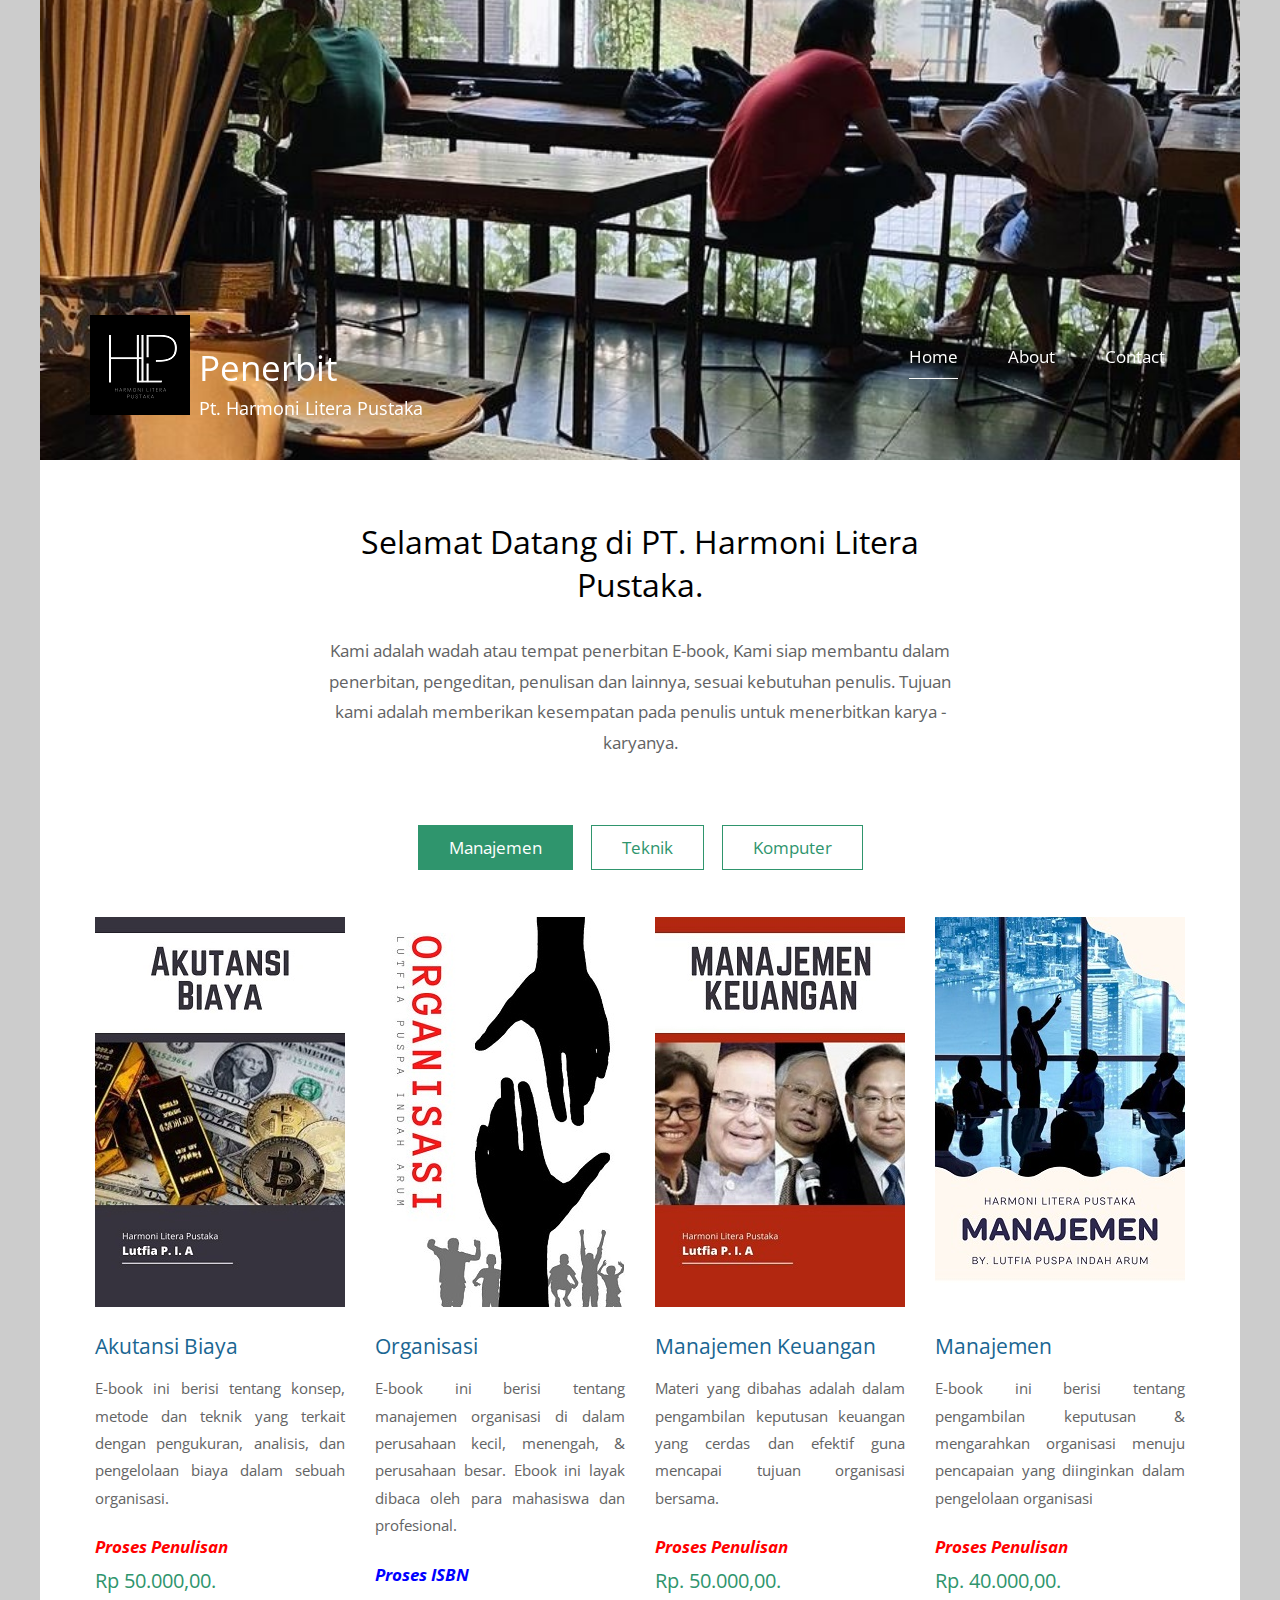
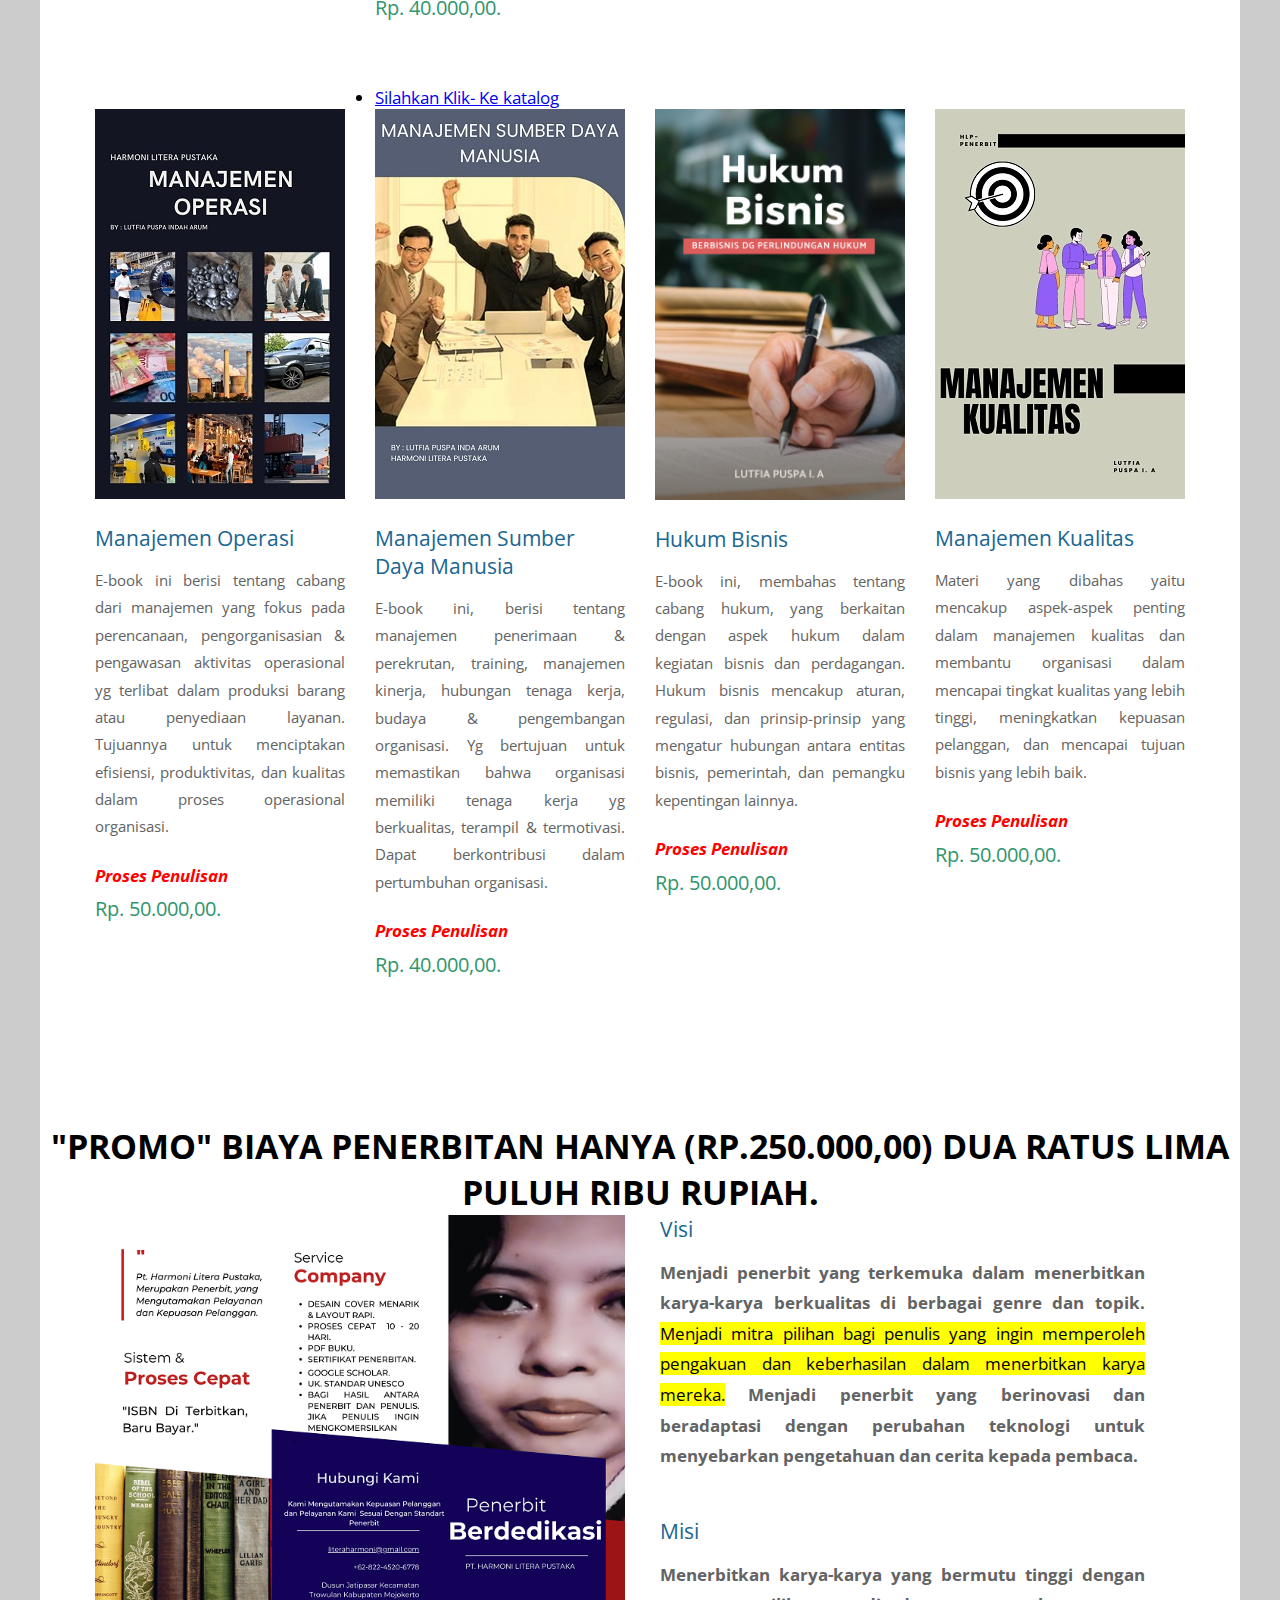
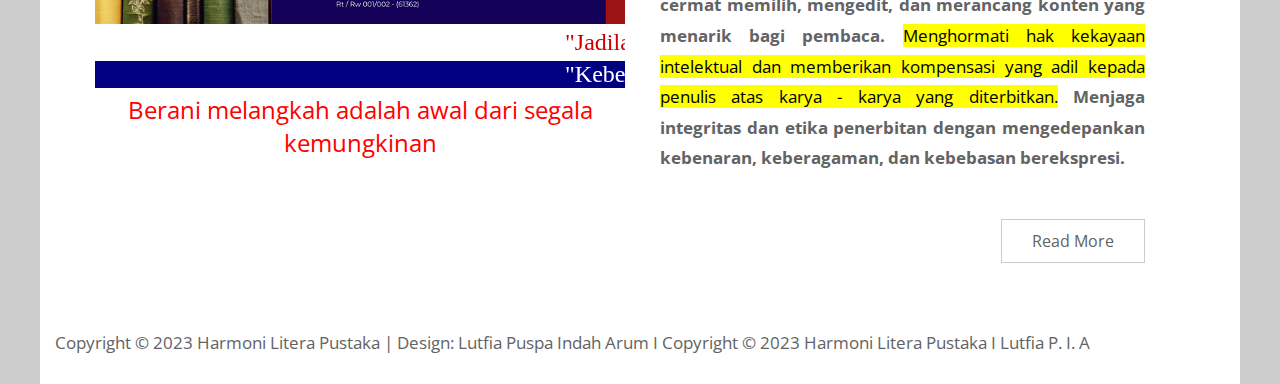
==== index.html @ 1f77e6bb "Update index.html" ====
<!DOCTYPE html>
<html>

<head>
	<meta charset="UTF-8" />
    <meta name="viewport" content="width=device-width, initial-scale=1.0" />
    <meta http-equiv="X-UA-Compatible" content="ie=edge" />
    <title>Pt. Harmoni Litera Pustaka</title>
    <link href="https://fonts.googleapis.com/css?family=Open+Sans:400" rel="stylesheet" />    
	<link href="css/templatemo-style.css" rel="stylesheet" />
</head>
<!--

Simple House

https://templatemo.com/tm-539-simple-house

-->
<body> 

	<div class="container">
	<!-- Top box -->
		<!-- Logo & Site Name -->
		<div class="placeholder">
			<div class="parallax-window" data-parallax="scroll" data-image-src="img/simple-house-01.jpg">
				<div class="tm-header">
					<div class="row tm-header-inner">
						<div class="col-md-6 col-12">
							<img src="img/simple-house-logo.png" alt="Logo" class="tm-site-logo" /> 
							<div class="tm-site-text-box">
								<h1 class="tm-site-title">Penerbit</h1>
								<h6 class="tm-site-description">Pt. Harmoni Litera Pustaka</h6>	
							</div>
						</div>
						<nav class="col-md-6 col-12 tm-nav">
							<ul class="tm-nav-ul">
								<li class="tm-nav-li"><a href="index.html" class="tm-nav-link active">Home</a></li>
								<li class="tm-nav-li"><a href="about.html" class="tm-nav-link">About</a></li>
								<li class="tm-nav-li"><a href="contact.html" class="tm-nav-link">Contact</a></li>
							</ul>
						</nav>	
					</div>
				</div>
			</div>
		</div>

		<main>
			<header class="row tm-welcome-section">
				<h2 class="col-12 text-center tm-section-title">Selamat Datang di PT. Harmoni Litera Pustaka.</h2>
				<p class="col-12 text-center">Kami adalah wadah atau tempat penerbitan E-book, Kami siap membantu dalam penerbitan, pengeditan, penulisan dan lainnya, sesuai kebutuhan penulis. Tujuan kami adalah memberikan kesempatan pada penulis untuk menerbitkan karya - karyanya. </p>
			</header>
			
			<div class="tm-paging-links">
				<nav>
					<ul>
						<li class="tm-paging-item"><a href="#" class="tm-paging-link active">Manajemen</a></li>
						<li class="tm-paging-item"><a href="#" class="tm-paging-link">Teknik</a></li>
						<li class="tm-paging-item"><a href="#" class="tm-paging-link">Komputer</a></li>
					</ul>
				</nav>
			</div>

			<!-- Gallery -->
			<div class="row tm-gallery">
				<!-- gallery page 1 -->
				<div id="tm-gallery-page-manajemen" class="tm-gallery-page">
					<article class="col-lg-3 col-md-4 col-sm-6 col-12 tm-gallery-item">
						<figure>
							<img src="img/gallery/01.jpg" alt="Image" class="img-fluid tm-gallery-img" />
							<figcaption>
								<h4 class="tm-gallery-title">Akutansi Biaya</h4>
								<p class="tm-gallery-description">E-book ini berisi tentang konsep, metode dan teknik yang terkait dengan pengukuran, analisis, dan pengelolaan biaya dalam sebuah organisasi.</p>
								<p><i><b style="color: red;">Proses Penulisan</b></i></p>
								<p class="tm-gallery-price">Rp 50.000,00.</p>
							</figcaption>
						</figure>
					</article>
					<article class="col-lg-3 col-md-4 col-sm-6 col-12 tm-gallery-item">
						<figure>
							<img src="img/gallery/02.jpg" alt="Image" class="img-fluid tm-gallery-img" />
							<figcaption>
								<h4 class="tm-gallery-title">Organisasi</h4>
								<p class="tm-gallery-description">E-book ini berisi tentang manajemen organisasi di dalam perusahaan kecil, menengah, & perusahaan besar. Ebook ini layak dibaca oleh para mahasiswa dan profesional. </p>
								<p><i><b style="color: blue;">Proses ISBN</b></i></p>
								<p class="tm-gallery-price">Rp. 40.000,00.</p>
								<li><a href="katalog.html">Silahkan Klik- Ke katalog</a></li>
							</figcaption>
						</figure>
					</article>
					<article class="col-lg-3 col-md-4 col-sm-6 col-12 tm-gallery-item">
						<figure>
							<img src="img/gallery/03.jpg" alt="Image" class="img-fluid tm-gallery-img" />
							<figcaption>
								<h4 class="tm-gallery-title">Manajemen Keuangan</h4>
								<p class="tm-gallery-description">Materi yang dibahas adalah dalam pengambilan keputusan keuangan yang cerdas dan efektif guna mencapai tujuan organisasi bersama.</p>
								<p><i><b style="color: red;">Proses Penulisan</b></i></p>
								<p class="tm-gallery-price">Rp. 50.000,00.</p>
							</figcaption>
						</figure>
					</article>
					<article class="col-lg-3 col-md-4 col-sm-6 col-12 tm-gallery-item">
						<figure>
							<img src="img/gallery/04.jpg" alt="Image" class="img-fluid tm-gallery-img" />
							<figcaption>
								<h4 class="tm-gallery-title">Manajemen</h4>
								<p class="tm-gallery-description">E-book ini berisi tentang pengambilan keputusan & mengarahkan organisasi menuju pencapaian yang diinginkan dalam pengelolaan organisasi </p>
								<p><i><b style="color: red;">Proses Penulisan</b></i></p>
								<p class="tm-gallery-price">Rp. 40.000,00.</p>
							</figcaption>
						</figure>
					</article>
					<article class="col-lg-3 col-md-4 col-sm-6 col-12 tm-gallery-item">
						<figure>
							<img src="img/gallery/05.jpg" alt="Image" class="img-fluid tm-gallery-img" />
							<figcaption>
								<h4 class="tm-gallery-title">Manajemen Operasi</h4>
								<p class="tm-gallery-description">E-book ini berisi tentang cabang dari manajemen yang fokus pada perencanaan, pengorganisasian & pengawasan aktivitas operasional yg terlibat dalam produksi barang atau penyediaan layanan. Tujuannya untuk menciptakan efisiensi, produktivitas, dan kualitas dalam proses operasional organisasi.</p>
								<p><i><b style="color: red;">Proses Penulisan</b></i></p>
								<p class="tm-gallery-price">Rp. 50.000,00.</p>
							</figcaption>
						</figure>
					</article>
					<article class="col-lg-3 col-md-4 col-sm-6 col-12 tm-gallery-item">
						<figure>
							<img src="img/gallery/06.jpg" alt="Image" class="img-fluid tm-gallery-img" />
							<figcaption>
								<h4 class="tm-gallery-title">Manajemen Sumber Daya Manusia</h4>
								<p class="tm-gallery-description">E-book ini, berisi tentang manajemen penerimaan & perekrutan, training, manajemen kinerja, hubungan tenaga kerja, budaya & pengembangan organisasi. Yg bertujuan untuk memastikan bahwa organisasi memiliki tenaga kerja yg berkualitas, terampil & termotivasi. Dapat berkontribusi dalam pertumbuhan organisasi.</p>
								<p><i><b style="color: red;">Proses Penulisan</b></i></p>
								<p class="tm-gallery-price">Rp. 40.000,00.</p>
							</figcaption>
						</figure>
					</article>
					<article class="col-lg-3 col-md-4 col-sm-6 col-12 tm-gallery-item">
						<figure>
							<img src="img/gallery/07.jpg" alt="Image" class="img-fluid tm-gallery-img" />
							<figcaption>
								<h4 class="tm-gallery-title">Hukum Bisnis</h4>
								<p class="tm-gallery-description">E-book ini, membahas tentang cabang hukum, yang berkaitan dengan aspek hukum dalam kegiatan bisnis dan perdagangan. Hukum bisnis mencakup aturan, regulasi, dan prinsip-prinsip yang mengatur hubungan antara entitas bisnis, pemerintah, dan pemangku kepentingan lainnya.</p>
								<p><i><b style="color: red;">Proses Penulisan</b></i></p>
								<p class="tm-gallery-price">Rp. 50.000,00.</p>
							</figcaption>
						</figure>
					</article>
					<article class="col-lg-3 col-md-4 col-sm-6 col-12 tm-gallery-item">
						<figure>
							<img src="img/gallery/08.jpg" alt="Image" class="img-fluid tm-gallery-img" />
							<figcaption>
								<h4 class="tm-gallery-title">Manajemen Kualitas</h4>
								<p class="tm-gallery-description">Materi yang dibahas yaitu mencakup aspek-aspek penting dalam manajemen kualitas dan membantu organisasi dalam mencapai tingkat kualitas yang lebih tinggi, meningkatkan kepuasan pelanggan, dan mencapai tujuan bisnis yang lebih baik.</p>
								<p><i><b style="color: red;">Proses Penulisan</b></i></p>
								<p class="tm-gallery-price">Rp. 50.000,00.</p>
							</figcaption>
						</figure>
					</article>
				</div> <!-- gallery page 1 -->
				
				<!-- gallery page 2 -->
				<div id="tm-gallery-page-teknik" class="tm-gallery-page hidden">
					<article class="col-lg-3 col-md-4 col-sm-6 col-12 tm-gallery-item">
						<figure>
							<img src="img/gallery/09.jpg" alt="Image" class="img-fluid tm-gallery-img" />
							<figcaption>
								<h4 class="tm-gallery-title">Fsika Dasar 1</h4>
								<p class="tm-gallery-description">Materi yang disajikan meliputi sembilan pokok bahasan, yaitu Konsep Dasar Kinematika, Dinamika, Energi dan Momentum, Benda Tegar, Gerak Periodik, Elastisitas Zat Padat dan Mekanika Fluida, Panas dan Hukum Termodinamika I, serta Teori Kinetika Gas dan Hukum Termodinamika II.</p>
								<p><i><b style="color: red;">Proses Penulisan</b></i></p>
								<p class="tm-gallery-price">Rp. 50.000,00.</p>
							</figcaption>
						</figure>
					</article>
					<article class="col-lg-3 col-md-4 col-sm-6 col-12 tm-gallery-item">
						<figure>
							<img src="img/gallery/10.jpg" alt="Image" class="img-fluid tm-gallery-img" />
							<figcaption>
								<h4 class="tm-gallery-title">Ekonomi Teknik</h4>
								<p class="tm-gallery-description">E-book ini menggunakan alat dan konsep ekonomi, ekonomi teknik membantu para sarjana teknik, insinyur dan profesional teknik dalam mengidentifikasi dan memilih solusi yang paling efisien dan ekonomis untuk proyek mereka. Tujuan akhirnya adalah untuk mencapai hasil proyek yang optimal dengan memperhatikan faktor ekonomi yang signifikan.</p>
								<p><i><b style="color: red;">Proses Penulisan</b></i></p>
								<p class="tm-gallery-price">Rp. 50.000,00.</p>
							</figcaption>
						</figure>
					</article>
					<article class="col-lg-3 col-md-4 col-sm-6 col-12 tm-gallery-item">
						<figure>
							<img src="img/gallery/11.jpg" alt="Image" class="img-fluid tm-gallery-img" />
							<figcaption>
								<h4 class="tm-gallery-title">Metode Peramalan</h4>
								<p class="tm-gallery-description">E-book ini membahas tentang probabilitas, variabel random, variabel gabungan, analisis bayesian untuk kasus diskrit, inferensi bayesian untuk model probabilitas kontinu, dasar teori keputusan, pohon keputusan dan teori kegunaan, teori keputusan dan inferensi bayesian, metode bayes dalam analisis regresi.</p>
								<p><i><b style="color: red;">Proses Penulisan</b></i></p>
								<p class="tm-gallery-price">Rp. 50.000,00.</p>
							</figcaption>
						</figure>
					</article>
					<article class="col-lg-3 col-md-4 col-sm-6 col-12 tm-gallery-item">
						<figure>
							<img src="img/gallery/12.jpg" alt="Image" class="img-fluid tm-gallery-img" />
							<figcaption>
								<h4 class="tm-gallery-title">Pemograman Linear</h4>
								<p class="tm-gallery-description">E-book ini membahas tentang metode matematis yang digunakan untuk memecahkan masalah optimisasi di mana terdapat hubungan linier antara variabel-variabel yang terlibat. Tujuan utama linear programming adalah untuk mencari nilai-nilai variabel yang meminimalkan atau memaksimalkan fungsi objektif, dengan mempertimbangkan keterbatasan yang ada.</p>
								<p><i><b style="color: red;">Proses Penulisan</b></i></p>
								<p class="tm-gallery-price">Rp. 50.000,00.</p>
							</figcaption>
						</figure>
					</article>
					<article class="col-lg-3 col-md-4 col-sm-6 col-12 tm-gallery-item">
						<figure>
							<img src="img/gallery/13.jpg" alt="Image" class="img-fluid tm-gallery-img" />
							<figcaption>
								<h4 class="tm-gallery-title">Statistik Dasar</h4>
								<p class="tm-gallery-description">Materi yang dibahas statistika dan ruang lingkupnya, konsep-konsep dasar statistika inferensia, distribusi normal dan penerapannya, teori pendugaan dan pengujian hipotesis, uji hipotesis dua populasi, analisis varians, korelasi, dan regresi.</p>
								<p><i><b style="color: red;">Proses Penulisan</b></i></p>
								<p class="tm-gallery-price">Rp. 50.000,00.</p>
							</figcaption>
						</figure>
					</article>
					<article class="col-lg-3 col-md-4 col-sm-6 col-12 tm-gallery-item">
						<figure>
							<img src="img/gallery/14.jpg" alt="Image" class="img-fluid tm-gallery-img" />
							<figcaption>
								<h4 class="tm-gallery-title">Mekanika Teknik 1</h4>
								<p class="tm-gallery-description">Mekanika Teknik 1 membahas dasar-dasar mekanika yang meliputi prinsip-prinsip dasar dan konsep-konsep yang digunakan dalam analisis struktur dan pergerakan benda. Pembaca diharapkan memiliki dasar yang kuat untuk memahami dan menganalisis masalah-masalah mekanika yang lebih kompleks.</p>
								<p><i><b style="color: red;">Proses Penulisan</b></i></p>
								<p class="tm-gallery-price">Rp. 50.000,00.</p>
							</figcaption>
						</figure>
					</article>
				</div> <!-- gallery page 2 -->
				
				<!-- gallery page 3 -->
				<div id="tm-gallery-page-komputer" class="tm-gallery-page hidden">
					<article class="col-lg-3 col-md-4 col-sm-6 col-12 tm-gallery-item">
						<figure>
							<img src="img/gallery/15.jpg" alt="Image" class="img-fluid tm-gallery-img" />
							<figcaption>
								<h4 class="tm-gallery-title">Penggunaan Github</h4>
								<p class="tm-gallery-description">Penggunaan GitHub, sebuah platform pengelolaan repositori Git, memberikan berbagai manfaat bagi individu dan tim pengembang perangkat lunak. Dg menggunakan GitHub, pengembang perangkat lunak dapat memanfaatkan kolaborasi tim yang efisien, manajemen versi yang kuat, & berbagai fitur pengelolaan proyek.</p>
								<p><i><b style="color: red;">Proses Penulisan</b></i></p>
								<p class="tm-gallery-price">Rp. 50.000,00.</p>
							</figcaption>
						</figure>
					</article>
					<article class="col-lg-3 col-md-4 col-sm-6 col-12 tm-gallery-item">
						<figure>
							<img src="img/gallery/16.jpg" alt="Image" class="img-fluid tm-gallery-img" />
							<figcaption>
								<h4 class="tm-gallery-title">VBA Macro Excel</h4>
								<p class="tm-gallery-description">Menggunakan VBA macro dalam Excel memberikan kekuatan pemrograman untuk mengotomatiskan tugas, meningkatkan efisiensi, & memperluas fungsi spreadsheet. VBA (Visual Basic for Applications) memberikan fleksibilitas & kemampuan untuk mengatasi tantangan kompleks dalam pengolahan data & pemodelan di Excel.</p>
								<p><i><b style="color: red;">Proses Penulisan</b></i></p>
								<p class="tm-gallery-price">Rp. 50.000,00.</p>
							</figcaption>
						</figure>
					</article>
					<article class="col-lg-3 col-md-4 col-sm-6 col-12 tm-gallery-item">
						<figure>
							<img src="img/gallery/17.jpg" alt="Image" class="img-fluid tm-gallery-img" />
							<figcaption>
								<h4 class="tm-gallery-title">Mahir Microsoft Excel</h4>
								<p class="tm-gallery-description">Dengan membaca dan mempelajari E-book ini, pembaca akan memahami dalam mengaplikasikan Analisis Data, Organisasi dan Manajemen Data, Pembuatan Grafik dan Visualisasi Data, Pengelolaan Anggaran dan Keuangan, Automatiasasi Tugas, Kolaborasi, Pelaporan dan Presentasi.</p>
								<p><i><b style="color: red;">Proses Penulisan</b></i></p>
								<p class="tm-gallery-price">Rp. 50.000,00.</p>
							</figcaption>
						</figure>
					</article>
					<article class="col-lg-3 col-md-4 col-sm-6 col-12 tm-gallery-item">
						<figure>
							<img src="img/gallery/18.jpg" alt="Image" class="img-fluid tm-gallery-img" />
							<figcaption>
								<h4 class="tm-gallery-title">Microsoft Visio Organisasi Fungsional</h4>
								<p class="tm-gallery-description">Microsoft Visio adalah perangkat lunak untuk membuat diagram dan visualisasi yang dirancang untuk membantu dalam komunikasi dan pemodelan informasi. Visio memiliki berbagai jenis diagram yang dapat dibuat, termasuk Organisasi Fungsional. </p>
								<p><i><b style="color: red;">Proses Penulisan</b></i></p>
								<p class="tm-gallery-price">Rp. 50.000,00.</p>
							</figcaption>
						</figure>
					</article>
					<article class="col-lg-3 col-md-4 col-sm-6 col-12 tm-gallery-item">
						<figure>
							<img src="img/gallery/19.jpg" alt="Image" class="img-fluid tm-gallery-img" />
							<figcaption>
								<h4 class="tm-gallery-title">HTML, CSS, JAVASCRIPT.</h4>
								<p class="tm-gallery-description">Ketiga teknologi ini bekerja bersama untuk membangun dan menyajikan konten web yang interaktif dan menarik. HTML memberikan struktur dasar, CSS memberikan tampilan dan gaya, dan JavaScript memberikan interaksi dan perilaku dinamis. Dalam pengembangan web modern, ketiga teknologi ini sering digunakan bersama-sama untuk menciptakan pengalaman pengguna yang lebih baik dan menghadirkan konten yang kaya secara visual dan fungsional.</p>
								<p><i><b style="color: red;">Proses Penulisan</b></i></p>
								<p class="tm-gallery-price">Rp. 50.000,00.</p>
							</figcaption>
						</figure>
					</article>
					<article class="col-lg-3 col-md-4 col-sm-6 col-12 tm-gallery-item">
						<figure>
							<img src="img/gallery/20.jpg" alt="Image" class="img-fluid tm-gallery-img" />
							<figcaption>
								<h4 class="tm-gallery-title">SPSS MANAJEMEN STATISTIK</h4>
								<p class="tm-gallery-description">E-book ini dapat menambah pengetahuan mengenai analisis data dengan berbagai fitur fungsi statistik. SPSS (Statistical Package for the Social Sciences) banyak digunakan dalam berbagai bidang penelitian dan bisnis, termasuk sains sosial, ilmu kesehatan, ekonomi, pemasaran, pendidikan, psikologi, dan lainnya.</p>
								<p><i><b style="color: red;">Proses Penulisan</b></i></p>
								<p class="tm-gallery-price">Rp. 50.000,00.</p>
							</figcaption>
						</figure>
					</article>
				</div> <!-- gallery page 3 -->
			</div>
			<h1 style="text-align: center;">"PROMO" BIAYA PENERBITAN HANYA (RP.250.000,00) DUA RATUS LIMA PULUH RIBU RUPIAH.</h1>
			<div class="tm-section tm-container-inner">
				<div class="row">
					<div class="col-md-6">
						<figure class="tm-description-figure">
							<img src="img/img-01.png" alt="Image" class="img-fluid" />
							<marquee bgcolor="white" style="font-family: impact; font-size:24px; color:#cc0000;" >"Jadilah alasan seseorang tersenyum hari ini."</marquee>
							<marquee bgcolor="navy" style="font-family: impact; font-size:24px; color:#FFFFFF;" >"Keberhasilan dimulai dari tekad untuk mencoba."</marquee>
							<span style="font-size: 24px; color: #FF0000;">Berani melangkah adalah awal dari segala kemungkinan</span></marquee>
						</figure>
					</div>
					<div class="col-md-6">
						<div class="tm-description-box"> 
							<h4 class="tm-gallery-title">Visi</h4>
							<style>
    p {
        text-align: justify;
    }
</style>
							<p  class="tm-mb-45"><strong>Menjadi penerbit yang terkemuka dalam menerbitkan karya-karya berkualitas di berbagai genre dan topik.</strong>
<mark>Menjadi mitra pilihan bagi penulis yang ingin memperoleh pengakuan dan keberhasilan dalam menerbitkan karya mereka.</mark>
<b>Menjadi penerbit yang berinovasi dan beradaptasi dengan perubahan teknologi untuk menyebarkan pengetahuan dan cerita kepada pembaca.</b></p>
<h4 class="tm-gallery-title">Misi</h4>
							<p class="tm-mb-45"><strong>Menerbitkan karya-karya yang bermutu tinggi dengan cermat memilih, mengedit, dan merancang konten yang menarik bagi pembaca.</strong>
<mark>Menghormati hak kekayaan intelektual dan memberikan kompensasi yang adil kepada penulis atas karya - karya yang diterbitkan.</mark>
<b>Menjaga integritas dan etika penerbitan dengan mengedepankan kebenaran, keberagaman, dan kebebasan berekspresi.</b></p>
							<a href="about.html" class="tm-btn tm-btn-default tm-right">Read More</a>
						</div>
					</div>
				</div>
			</div>
		</main>

		<footer class="tm-footer text-center">
			<p>Copyright &copy; 2023 Harmoni Litera Pustaka
            
            | Design: <a rel="nofollow" href="https://templatemo.com">Lutfia Puspa Indah Arum I Copyright &copy; 2023 Harmoni Litera  Pustaka  I Lutfia P. I. A</a></p>
		</footer>
	</div>
	<script src="js/jquery.min.js"></script>
	<script src="js/parallax.min.js"></script>
	<script>
		$(document).ready(function(){
			// Handle click on paging links
			$('.tm-paging-link').click(function(e){
				e.preventDefault();
				
				var page = $(this).text().toLowerCase();
				$('.tm-gallery-page').addClass('hidden');
				$('#tm-gallery-page-' + page).removeClass('hidden');
				$('.tm-paging-link').removeClass('active');
				$(this).addClass("active");
			});
		});
	</script>
</body>
</html>
---- css/templatemo-style.css ----
/*

Simple House

https://templatemo.com/tm-539-simple-house

*/

ul, nav, body, h1, h2, h4, h6, p, figure {
  margin: 0;
  padding: 0;
}

a, button { transition: all 0.3s ease; }

/* Bootstrap grid system  */

html {
  box-sizing: border-box;
  -ms-overflow-style: scrollbar;
}

*,
*::before,
*::after {
  box-sizing: inherit;
}

.container {
  width: 100%;
  max-width: 1200px;
  margin-right: auto;
  margin-left: auto;
}

.tm-container-inner,
.tm-container-inner-2 {
  padding-left: 15px;
  padding-right: 15px;
}

.row {
  display: -ms-flexbox;
  display: flex;
  -ms-flex-wrap: wrap;
  flex-wrap: wrap;
  margin-left: -15px;
  margin-right: -15px;
}

.col-lg-3,
.col-lg-4,
.col-lg-6,
.col-md-4,
.col-md-6,
.col-sm-6, 
.col-12 {
  position: relative;
  width: 100%;
  padding-right: 15px;
  padding-left: 15px;
}

.col-12 {
  -ms-flex: 0 0 100%;
  flex: 0 0 100%;
  max-width: 100%;
}

@media (min-width: 576px) {
  .col-sm-6 {
    -ms-flex: 0 0 50%;
    flex: 0 0 50%;
    max-width: 50%;
  }
}

@media (min-width: 768px) {
  .col-md-4 {
    -ms-flex: 0 0 33.333333%;
    flex: 0 0 33.333333%;
    max-width: 33.333333%;
  }
  
  .col-md-6 {
    -ms-flex: 0 0 50%;
    flex: 0 0 50%;
    max-width: 50%;
  }
}

@media (min-width: 992px) {
  .col-lg-3 {
    -ms-flex: 0 0 25%;
    flex: 0 0 25%;
    max-width: 25%;
  }
  
  .col-lg-4 {
    -ms-flex: 0 0 33.333333%;
    flex: 0 0 33.333333%;
    max-width: 33.333333%;
  }
  
  .col-lg-6 {
    -ms-flex: 0 0 50%;
    flex: 0 0 50%;
    max-width: 50%;
  }
}

/*
  primary: #2D99CC
  success: #319966
  danger: #993332
*/

.tm-btn {
  display: inline-block;
  font-size: 1rem;
  width: auto;
  padding: 10px 30px;
  text-decoration: none;
  cursor: pointer;
  border: 0;
}

.tm-btn-default {
  border: 1px solid #ccc;
  background-color: transparent;
  color: #626364;
}

.tm-btn-default:hover,
.tm-btn-default:focus {
  color: white;
  background-color: #98999A;
}

.tm-btn-primary {
  background-color: #2D99CC;
  color: white;
}

.tm-btn-primary:hover,
.tm-btn-primary:focus {
  background-color: #1b6f96;
}

.tm-btn-success {
  background-color: #319966;
  color: white;
}

.tm-btn-success:hover,
.tm-btn-success:focus {
  background-color: #1d6e46;
}

.tm-btn-danger {
  background-color: #993332;
  color: white;
}

.tm-btn-danger:hover,
.tm-btn-danger:focus {
  background-color: #752423;
}

.tm-mb-45 {
  margin-bottom: 45px;
}

.tm-mb-p {
    margin-bottom: 20px;
}

.tm-text-success {
  color: #319966;
}

.text-center {
  text-align: center;
}

.hidden {
  display: none !important;
}

.img-fluid {
  max-width: 100%;
  height: auto;
}

body {
  font-family: 'Open Sans', Arial, sans-serif;
  font-size: 17px;
  background-color: #ccc;
  overflow-x: hidden;
}

.container {
  background-color: white;
}

p, address {
  color: #626364;
  line-height: 1.8;
}

/* Set width and height in JS */
.placeholder {
  width: 100%;
  min-height: 460px;
  background-color: #556E5B;
}

.placeholder-2 {
  width: 100%;
  min-height: 220px;
  background-color: #CFBEA5;
  position: relative;
  z-index: 998;
}

.parallax-window {
  min-height: 460px;
  background: transparent;
  position: relative;
}

.parallax-window-2 {
  min-height: 220px;
  width: 100%;
  margin-left: auto;
  margin-right: auto;
  background: transparent;
  position: relative;
}

.parallax-mirror {
  z-index: 999 !important;
}

.tm-header {
  position: absolute;
  bottom: 0;
  left: 0;
  width: 100%;
  color: white;
  z-index: 1000;
}

.tm-header-inner {
  padding: 40px 50px;
}

@media (max-width: 991px) {
  .tm-header-inner {
    padding: 30px 15px;
  }
}

.tm-site-logo {
  display: inline-block;
  margin-right: 5px;
}

.tm-site-text-box {
  display: inline-block;
}

.tm-site-title {
  font-size: 2.2rem;
  font-weight: 400;
  margin-bottom: 5px;
}

.tm-site-description {
  font-size: 1.1rem;
  font-weight: 400;
}

.tm-nav {
  text-align: right;
  margin-top: 30px;
}

.tm-nav-ul {
  display: flex;
  justify-content: flex-end;
}

.tm-nav-li {
  list-style: none;
  display: block;
  margin-bottom: 0;
  padding-right: 25px;
  padding-left: 25px;
}

@media (max-width: 991px) {
  .tm-nav-li {
    padding-right: 15px;
    padding-left: 15px;
  }
}

.tm-nav-link {
  color: white;
  text-decoration: none;
  padding-bottom: 10px;
}

.tm-nav-link.active,
.tm-nav-link:hover {
  border-bottom: 1px solid white;
}

.tm-welcome-section {
  margin: 60px auto;
  max-width: 655px;
}

.tm-section-title {
  font-size: 2rem;
  font-weight: 400;
  margin-bottom: 30px;
}

.tm-gallery {
  margin-bottom: 80px;
}

.tm-gallery-page {
  max-width: 280px;
  margin-left: auto;
  margin-right: auto;
  display: -ms-flexbox;
  display: flex;
  -ms-flex-wrap: wrap;
  flex-wrap: wrap;
}

.tm-gallery-description {
  font-size: 0.95rem;
}

.tm-section,
.tm-container-inner,
.tm-container-inner-2 {
  margin-left: auto;
  margin-right: auto;
}

/* Small devices (landscape phones, 576px and up) */
@media (min-width: 576px) {
  .tm-gallery-page {
    max-width: 560px;
  }
}

/* Medium devices (tablets, 768px and up) */
@media (min-width: 768px) {
  .tm-gallery-page,
  .tm-section,
  .tm-container-inner,
  .tm-container-inner-2 {
    max-width: 840px;
  }
}

/* Large devices (desktops, 992px and up) */
@media (min-width: 992px) {
  .tm-gallery-page,
  .tm-section {
    max-width: 1120px;
  }
  
  .tm-container-inner {
    max-width: 1120px;
  }
  
  .tm-container-inner-2 {
    max-width: 900px;
  }
}

.tm-gallery-item {
  max-width: 280px;
}

.tm-gallery-img {
  margin-bottom: 20px;
}

.tm-gallery-title {
  font-size: 1.3rem;
  font-weight: 400;
  color: #1A6692;
  margin-bottom: 15px;
}

.tm-gallery-description {
  margin-bottom: 20px;
}

.tm-gallery-price {
  font-size: 1.25rem;
  color: #2F956D;
  margin-bottom: 60px;
}

.tm-paging-links {
  text-align: center;
  margin-bottom: 40px;
}

.tm-paging-item {
  list-style: none;
  display: inline-block;
  border: 1px solid #2F956D;
  margin: 7px;
}

.tm-paging-link {
  padding: 10px 30px;
  display: flex;
  align-items: center;
  justify-content: center;
  text-decoration: none;
  color: #2F956D;
  background-color: transparent;
}

.tm-paging-link.active,
.tm-paging-link:hover {
  background-color: #2F956D;
  color: white;
}

.tm-description-figure {
  text-align: center;  
}

.tm-description-box {
  margin-left: auto;
  margin-right: auto;
}

.tm-description-box {
  padding-left: 0;
  padding-right: 0;
  display: flex;
  flex-direction: column;
  margin-top: 30px;
  max-width: 530px;
}

@media (min-width: 768px) {
  .tm-description-box {
    padding-left: 5px;
    padding-right: 40px;
    margin-top: 0;
  }
}

.tm-right {
  align-self: flex-end;
}

.tm-footer {
  padding: 25px 15px;
  margin-top: 40px;
}

.tm-footer a {
  color: #626364;
  text-decoration: none;
}

.tm-footer a:hover {
  color: #1A6692;
}

/* About */
.tm-persons {
  margin-bottom: 20px;
}

.tm-person {
  display: flex;
  flex-direction: column;
  align-items: center;
  justify-content: center;
  margin-bottom: 60px;
}

@media (min-width: 420px) {
  .tm-person {
    flex-direction: row;
  }
}

.tm-person-description {
  padding-left: 20px;
  padding-right: 20px;
}

.tm-person-name {
  font-size: 1.6rem;
  font-weight: 300;
  color: #09C;
  margin-bottom: 5px;
  margin-top: 15px;
}

@media (min-width: 420px) {
  .tm-person-name {
    margin-top: 0;
  }
}

.tm-person-title {
  color: #C39;
  margin-bottom: 20px;
}

.tm-person-about {
  margin-bottom: 20px;
}

.tm-social-link {
  color: #626364;
  display: inline-block;
  border-radius: 1px;
  background-color: transparent;
  font-size: 1.3rem;
  text-decoration: none;
  width: 40px;
  height: 40px;
  margin-right: 0;
  margin-bottom: 15px;
}

.tm-social-link:hover {
  color: white;
  background-color: #626364;
}

.tm-social-icon {
  display: flex;
  align-items: center;
  justify-content: center;
  width: 100%;
  height: 100%;
}

.tm-feature {
  text-align: center;
  padding: 45px 20px;
}

.tm-feature-icon {
  color: #9f9c9c;
  margin-bottom: 65px;
}

.tm-feature-description {
  margin-bottom: 35px;
  font-size: 1rem;
}

.tm-features {
  margin-top: 35px;
}

.tm-history {
  margin-top: 45px;
}

.tm-history-inner {
  display: flex;
  align-items: center;
  justify-content: center;
  flex-direction: column;
}

.tm-history-img {
  max-width: 100%;
}

@media (min-width: 768px) {
 .tm-history-img {
    max-width: 50%;
  }
  
  .tm-history-inner {
    flex-direction: row;
  }
}

.tm-history-title {
  font-size: 1.6rem;
  font-weight: 300;
  color: #1A6692;
  margin-bottom: 30px;
}

.tm-history-text {
  max-width: 480px;
  margin: 15px auto 0;
}

.tm-history-description {
  margin-bottom: 40px;
}

@media (min-width: 768px) {
 .tm-history-text {
    max-width: auto;
    margin: 0 auto 0 35px;
  } 
}

/* Contact Page */
.tm-contact-form {
  max-width: 100%;
}

@media (min-width: 768px) {
 .tm-contact-form {
    max-width: 310px;
  } 
}

.tm-d-flex {
  display: flex;
  flex-direction: column;
}

.tm-btn-right {
  align-self: flex-end;
}

.form-group {
  margin-bottom: 30px;
}

.form-control {
  display: block;
  width: 100%;
  padding: 0.375rem 0.75rem;
  font-size: 1.1rem;
  font-weight: 400;
  line-height: 1.5;
  color: #626364;
  background-color: #fff;
  background-clip: padding-box;
  border: 1px solid #ced4da;
  border-right: 0;
  border-top: 0;
  border-left: 0;
  border-radius: 0;
  transition: border-color 0.15s ease-in-out, box-shadow 0.15s ease-in-out;
}

.form-control::-ms-expand {
  background-color: transparent;
  border: 0;
}

.form-control:focus {
  color: #495057;
  background-color: #fff;
  border-color: #80bdff;
  outline: 0;
  box-shadow: 0 0 0 0.2rem rgba(0, 123, 255, 0.25);
}

.form-control::-webkit-input-placeholder {
  color: #6c757d;
  opacity: 1;
}

.form-control::-moz-placeholder {
  color: #6c757d;
  opacity: 1;
}

.form-control:-ms-input-placeholder {
  color: #6c757d;
  opacity: 1;
}

.form-control::-ms-input-placeholder {
  color: #6c757d;
  opacity: 1;
}

.form-control::placeholder {
  color: #6c757d;
  opacity: 1;
}

.tm-info-title {
  font-size: 1.6rem;
  font-weight: 300;
  margin-bottom: 30px;
}

address {
  font-style: normal;
  margin-bottom: 50px;
}

.tm-address-box {
  max-width: 100%;
}

@media (min-width: 768px) {
 .tm-address-box {
    max-width: 315px;
  } 
}

.tm-contact-icon {
  display: inline-block;
  margin-right: 25px;
  color: #319966;
}

.tm-contact-link {
  display: inline-block;
  color: #626364;
  margin-bottom: 25px;
  text-decoration: none;
}

.tm-contact-social {
  margin-top: 10px;
}

.tm-map {
  max-width: 900px;
  height: 450px;
  width: 100%;
  margin-left: auto;
  margin-right: auto;
}

.tm-map iframe {
  width: 100%;
  height: 100%;
}

.tm-contact-section {
  padding-bottom: 30px;
}

.tm-map-section {
  padding-top: 40px;
  padding-bottom: 40px;
}

.tm-info-section {
  padding-top: 30px;
}

.tm-faq {
  max-width: 650px;
  margin-left: auto;
  margin-right: auto;
}

.tm-accordion {
  padding-top: 40px;
}

/* https://www.w3schools.com/howto/howto_js_accordion.asp */
/* Style the buttons that are used to open and close the accordion panel */
.accordion {
  font-size: 1.2rem;
  font-family: 'Open Sans', Helevetica, Arial, sans-serif;
  color: #999;
  background-color: transparent;
  border: 1px solid #d0d0d0;
  margin-bottom: 17px;
  margin-top: 17px;
  cursor: pointer;
  padding: 10px 20px 6px;
  width: 100%;
  text-align: left;
  outline: none;
  transition: 0.4s;
}

/* Add a background color to the button if it is clicked on (add the .active class with JS), and when you move the mouse over it (hover) */
.accordion.active, .accordion:hover {
  color: #09C;
}

@keyframes changeIcon {
  0% {
    content: '\f0d9';
  }
  50% {
    color: white;
  }
  100% {
    content: "\f0d7";
  }
}

@keyframes changeIconBack {
  0% {
    content: '\f0d7';
  }
  50% {
    color: white;
  }
  100% {
    content: "\f0d9";
  }
}

.accordion:after {
  font-family: 'Font Awesome 5 Free';
  font-weight: 900;
  animation: changeIconBack 0.3s linear;
  content: '\f0d9';
  font-size: 2rem;
  color: #999;
  float: right;
  margin-left: 5px;
}

.accordion.active:after {
  animation: changeIcon 0.3s linear;
  content: '\f0d7';
}

/* Style the accordion panel. Note: hidden by default */
.panel {
  background-color: white;
  max-height: 0;
  overflow: hidden;
  transition: max-height 0.2s ease-out;
}

.panel p {
  padding: 5px 20px 30px;
}
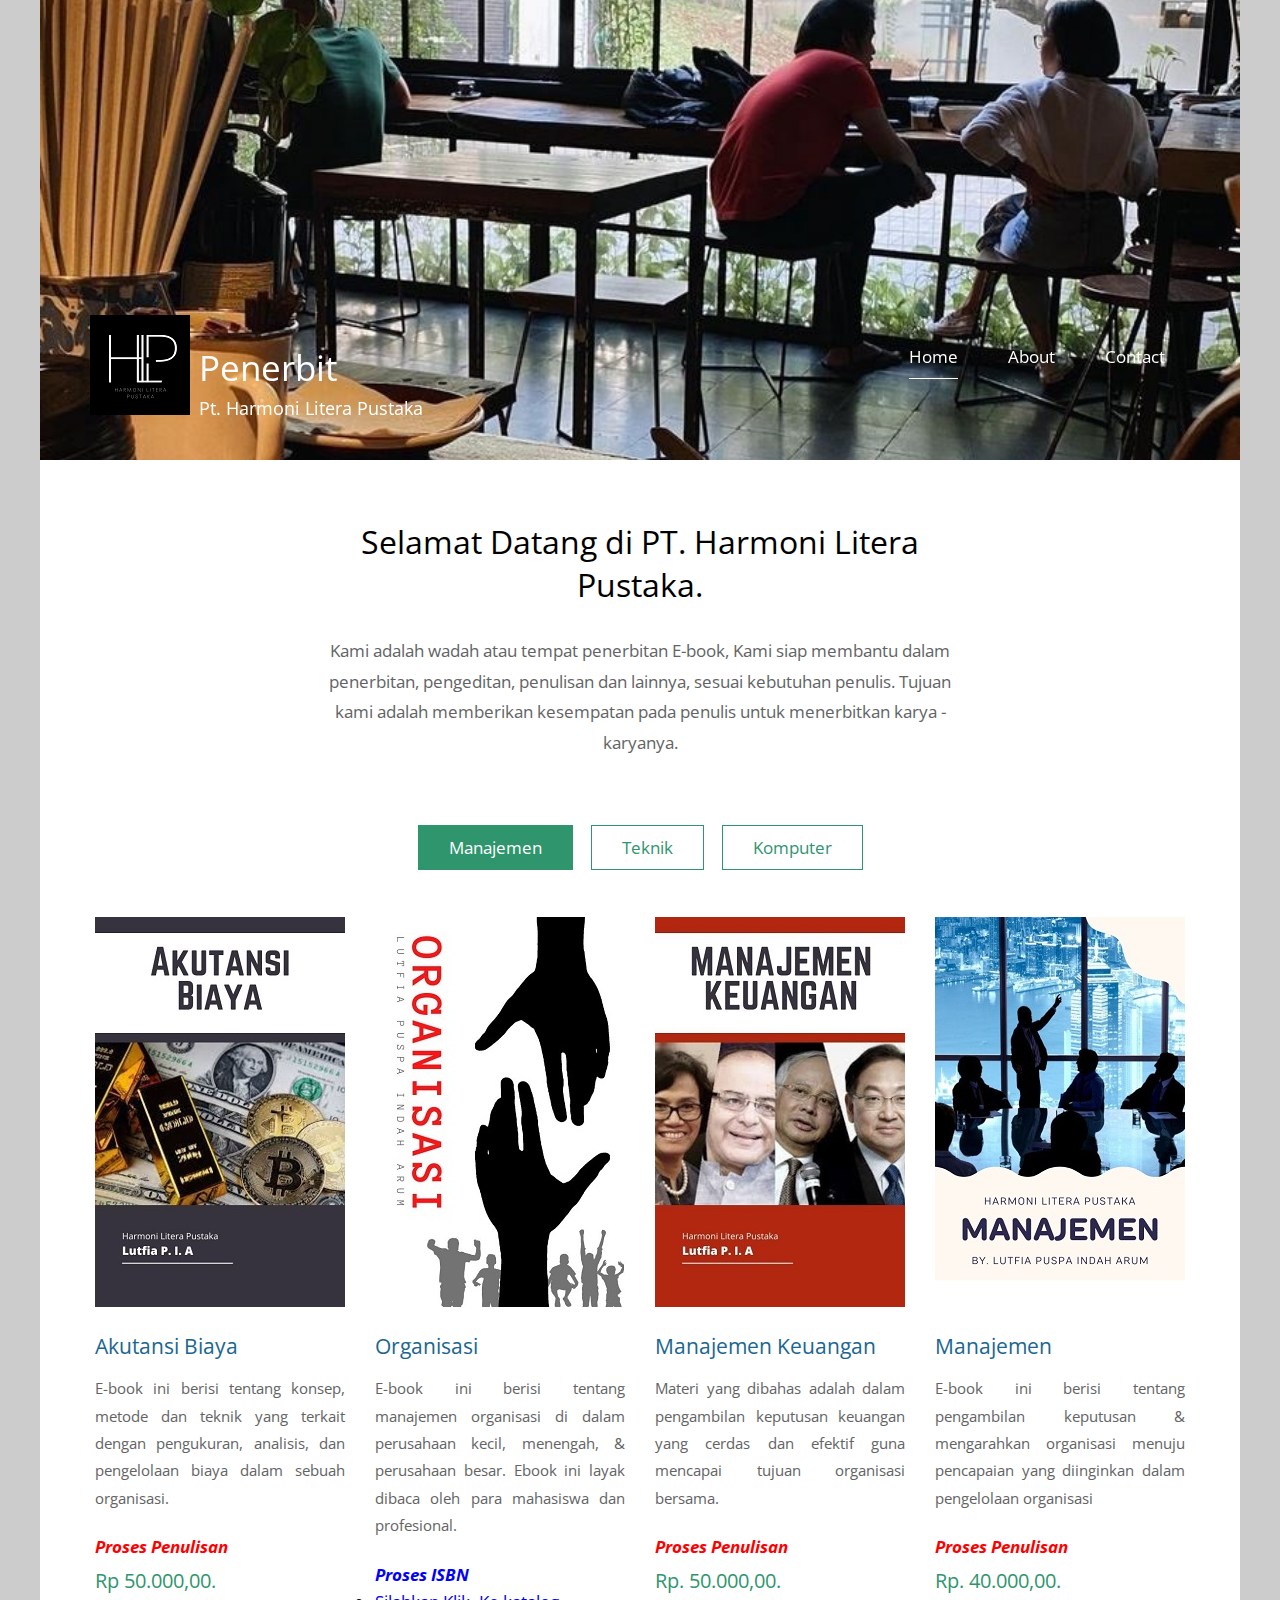
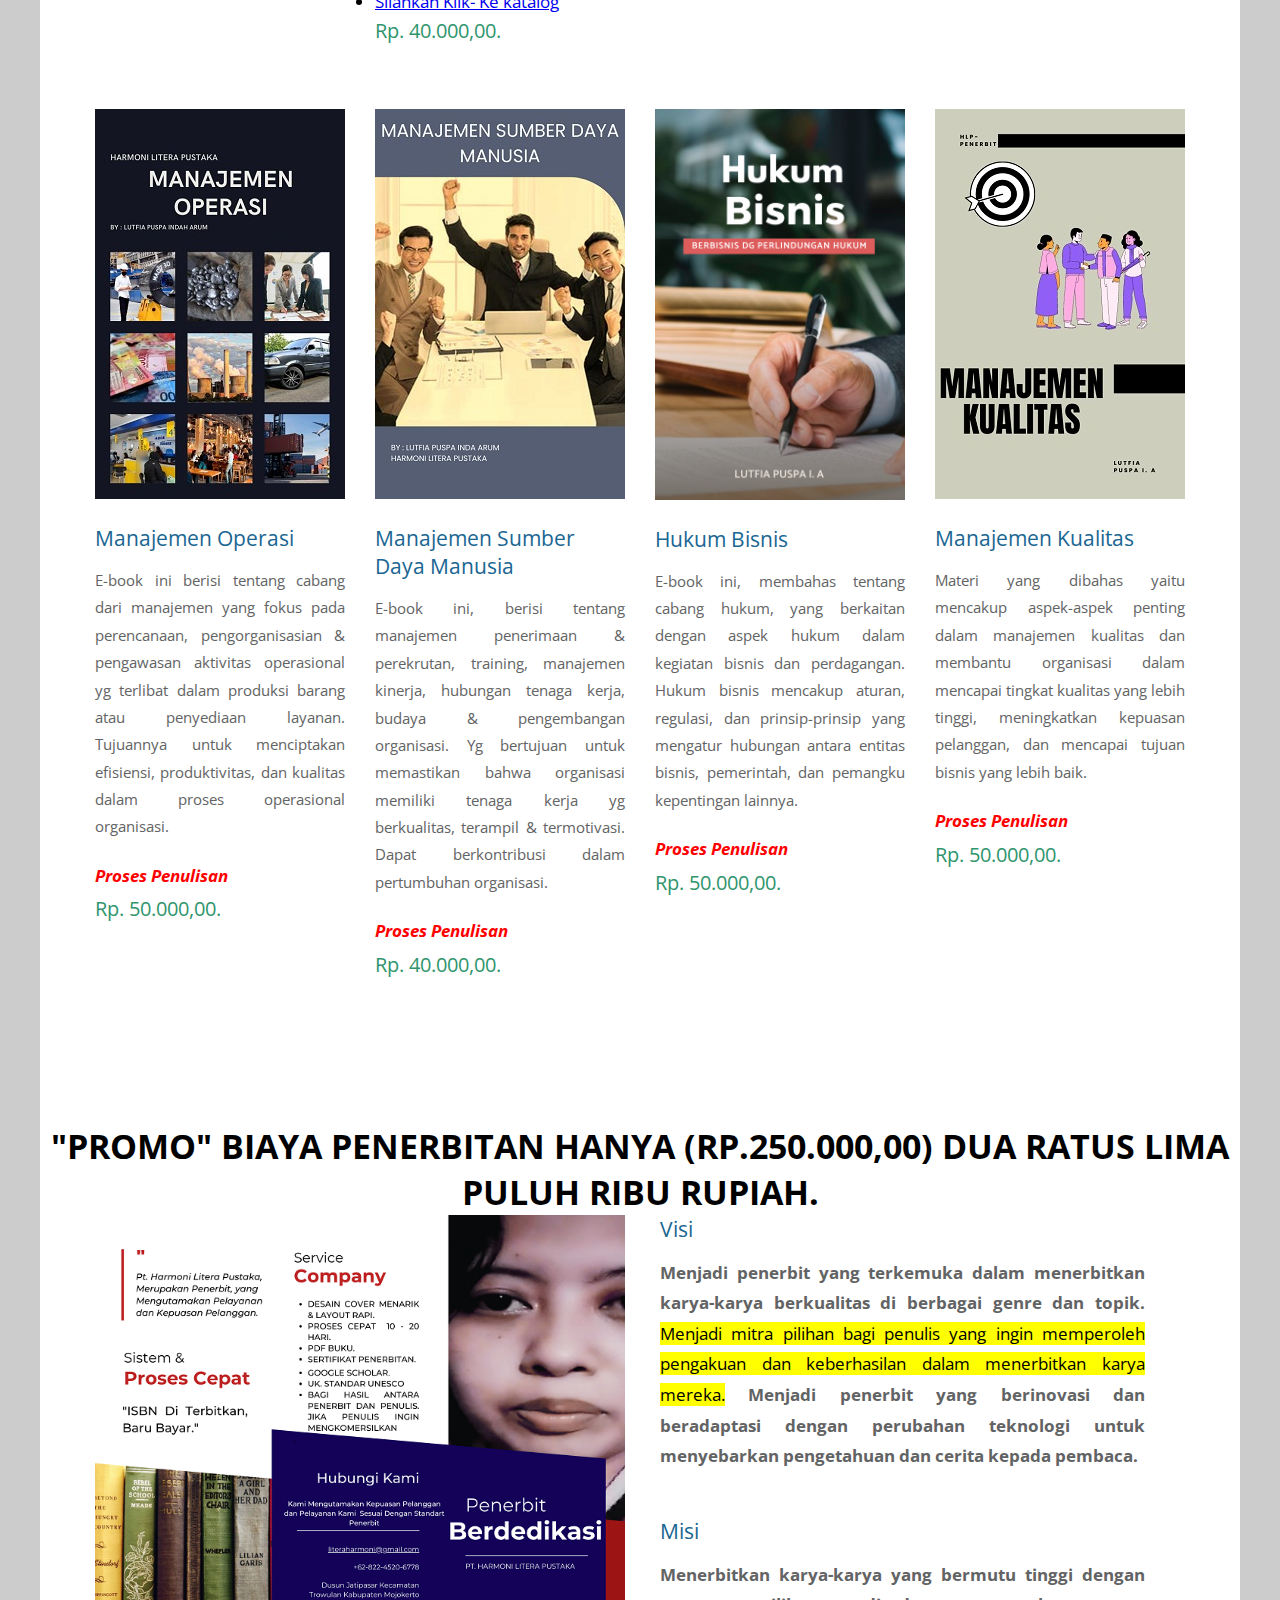
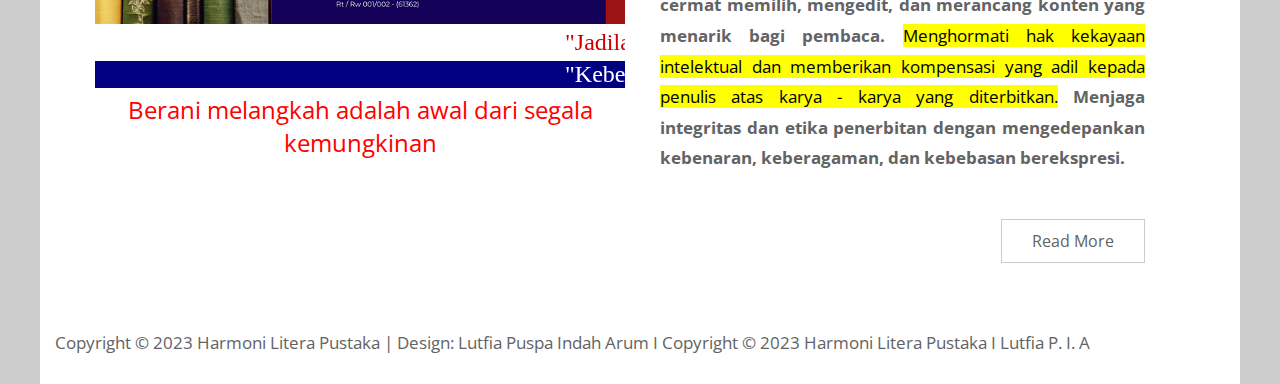
==== commit a0c0129d: "Update index.html" ====
--- a/index.html
+++ b/index.html
@@ -82,8 +82,8 @@
 								<h4 class="tm-gallery-title">Organisasi</h4>
 								<p class="tm-gallery-description">E-book ini berisi tentang manajemen organisasi di dalam perusahaan kecil, menengah, & perusahaan besar. Ebook ini layak dibaca oleh para mahasiswa dan profesional. </p>
 								<p><i><b style="color: blue;">Proses ISBN</b></i></p>
+								<li><a href="katalog.html">Silahkan Klik- Ke katalog</a></li>
 								<p class="tm-gallery-price">Rp. 40.000,00.</p>
-								<li><a href="katalog.html">Silahkan Klik- Ke katalog</a></li>
 							</figcaption>
 						</figure>
 					</article>
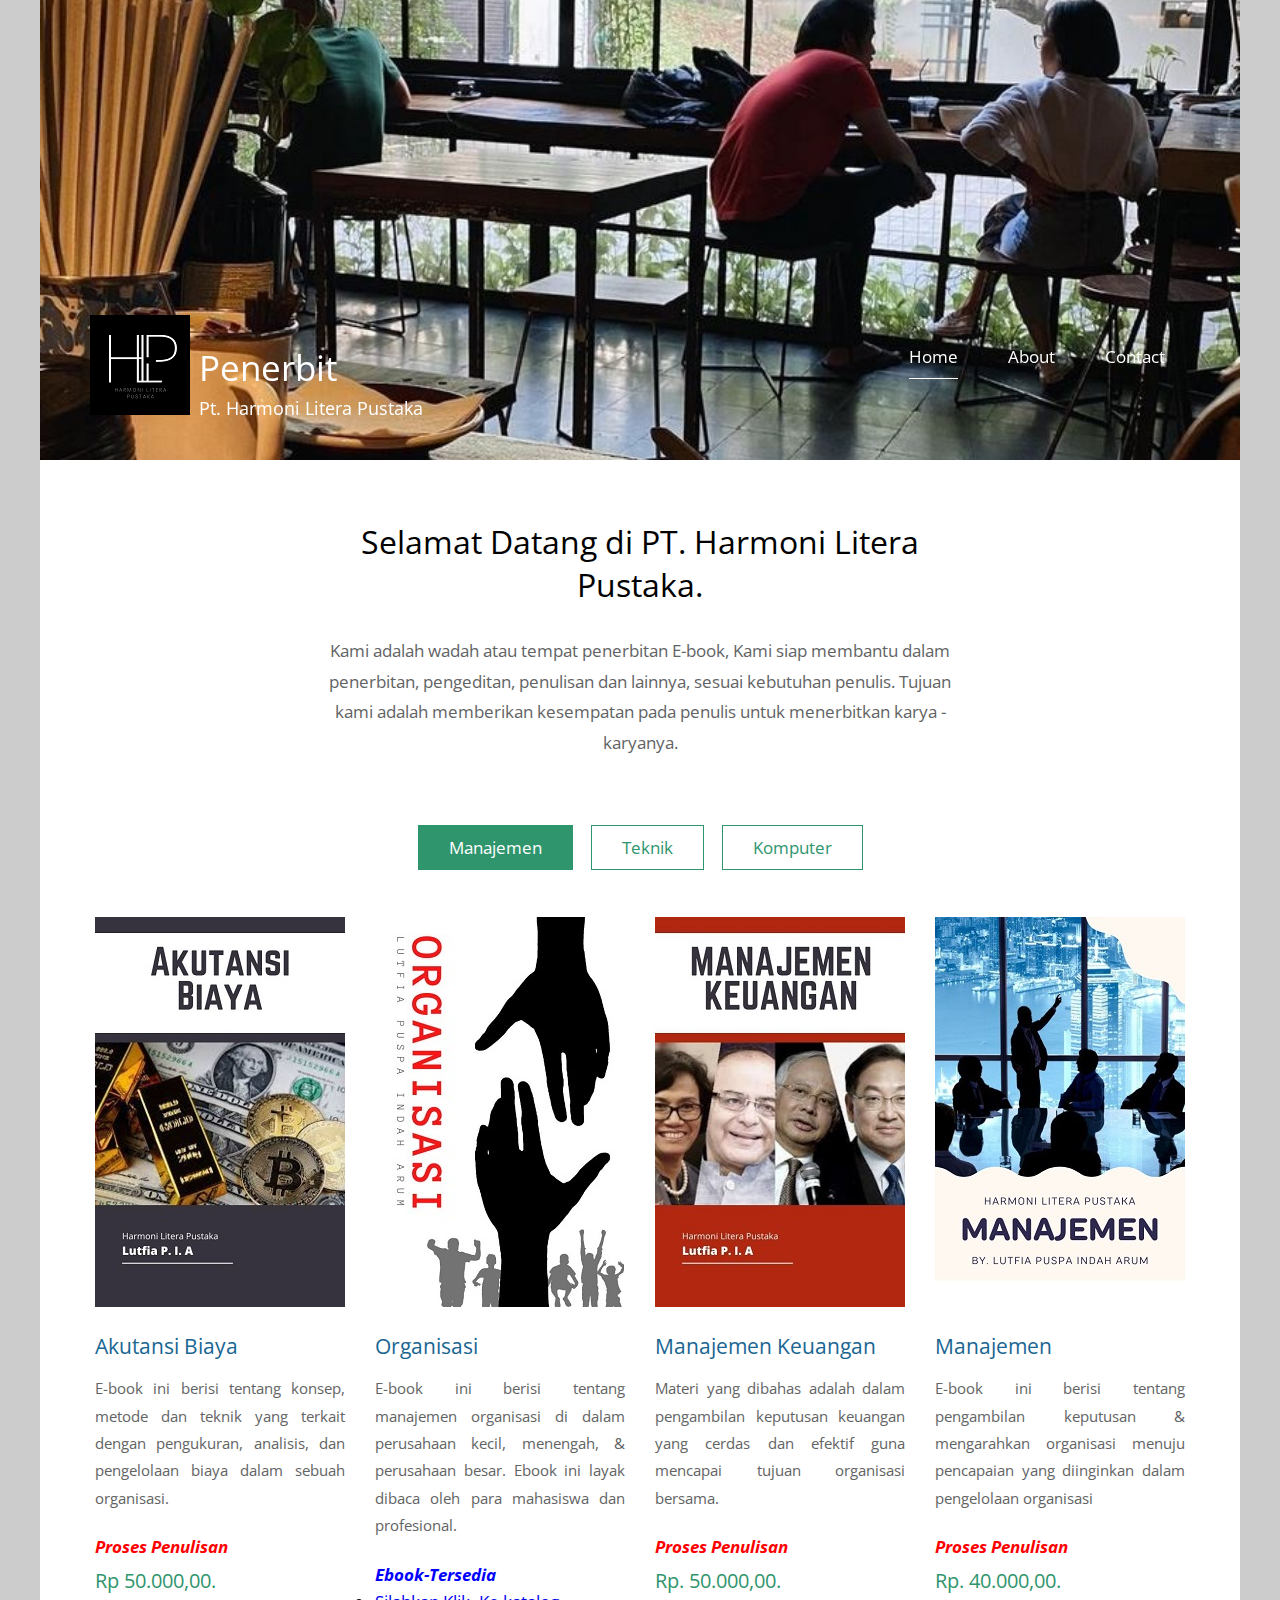
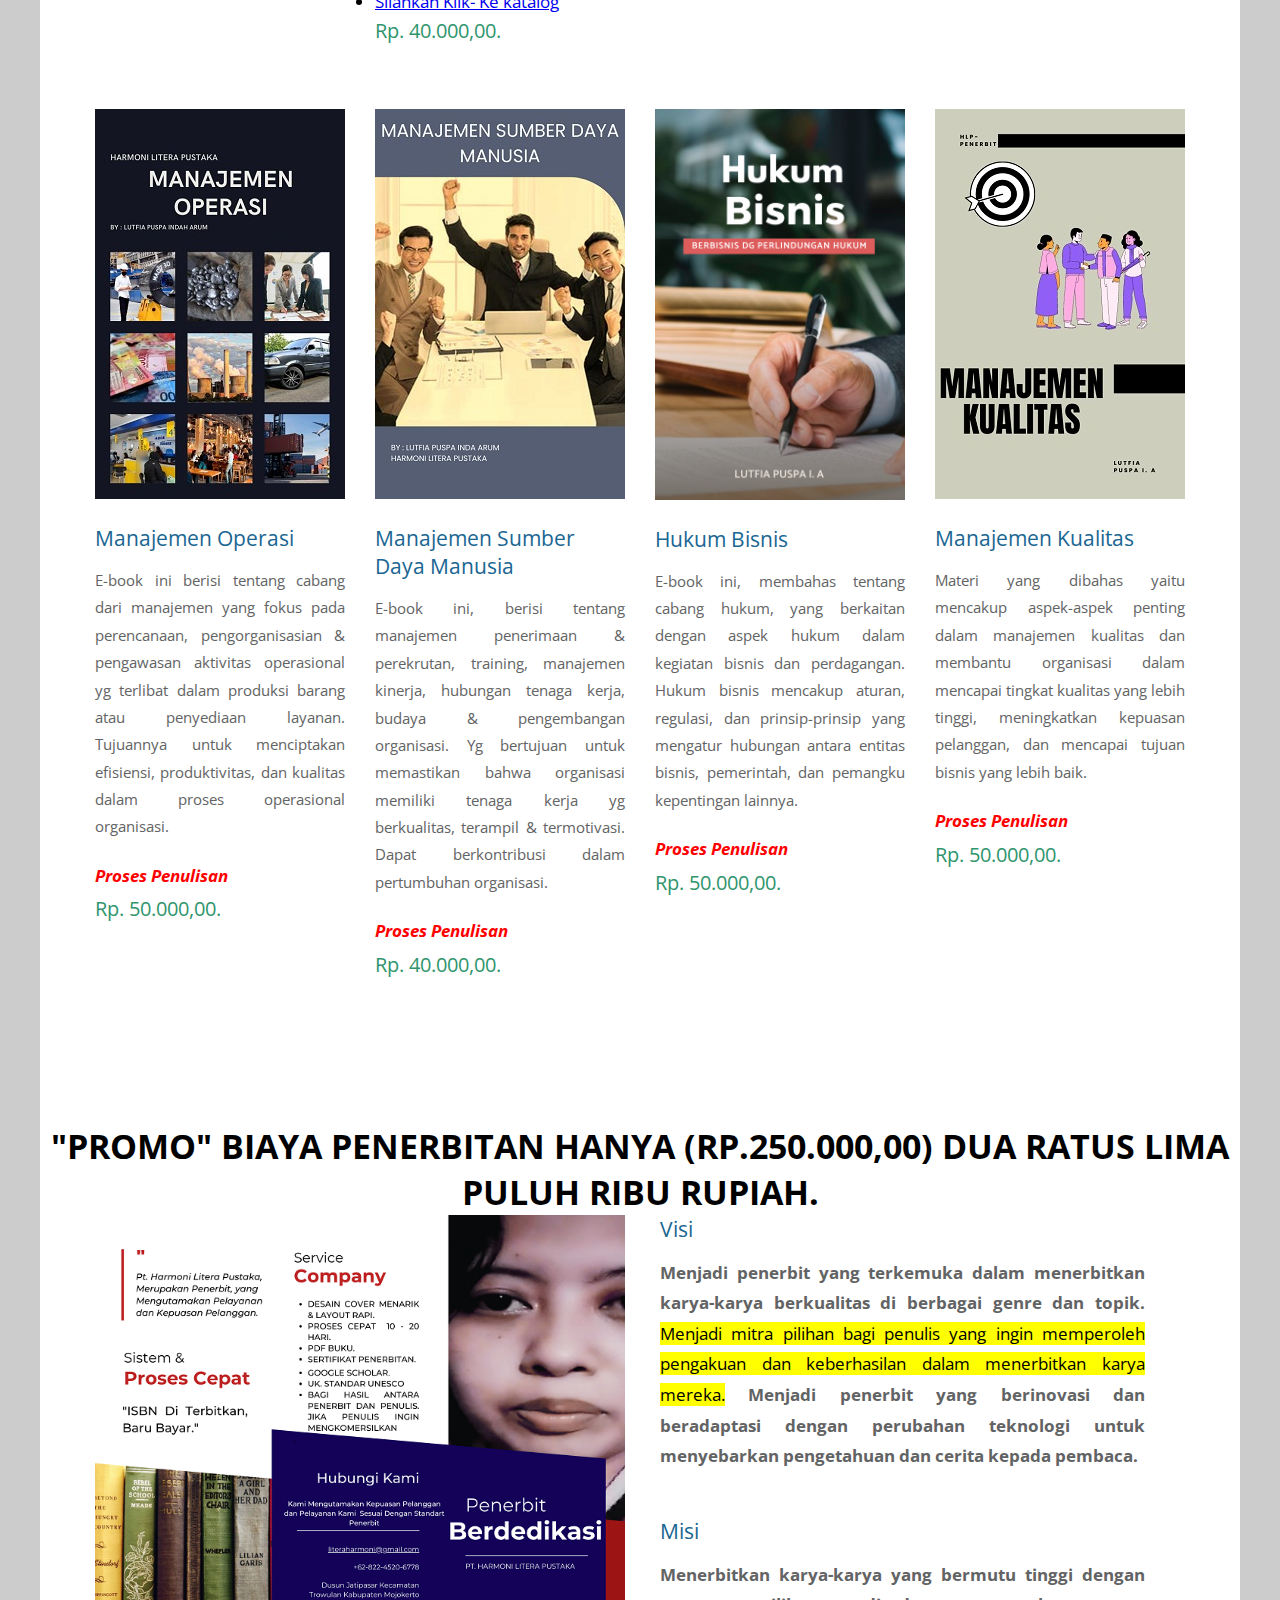
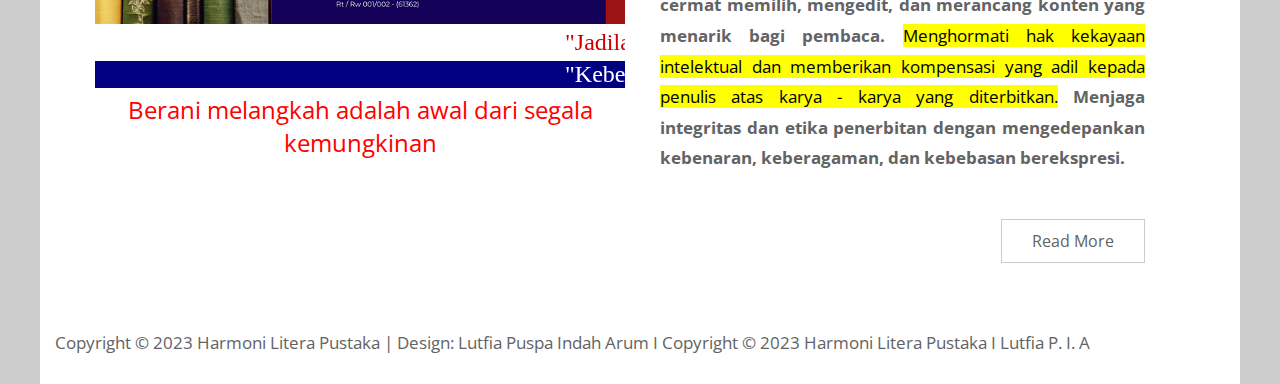
==== commit 1a050e28: "Update index.html" ====
--- a/index.html
+++ b/index.html
@@ -81,7 +81,7 @@
 							<figcaption>
 								<h4 class="tm-gallery-title">Organisasi</h4>
 								<p class="tm-gallery-description">E-book ini berisi tentang manajemen organisasi di dalam perusahaan kecil, menengah, & perusahaan besar. Ebook ini layak dibaca oleh para mahasiswa dan profesional. </p>
-								<p><i><b style="color: blue;">Proses ISBN</b></i></p>
+								<p><i><b style="color: blue;">Ebook-Tersedia</b></i></p>
 								<li><a href="katalog.html">Silahkan Klik- Ke katalog</a></li>
 								<p class="tm-gallery-price">Rp. 40.000,00.</p>
 							</figcaption>
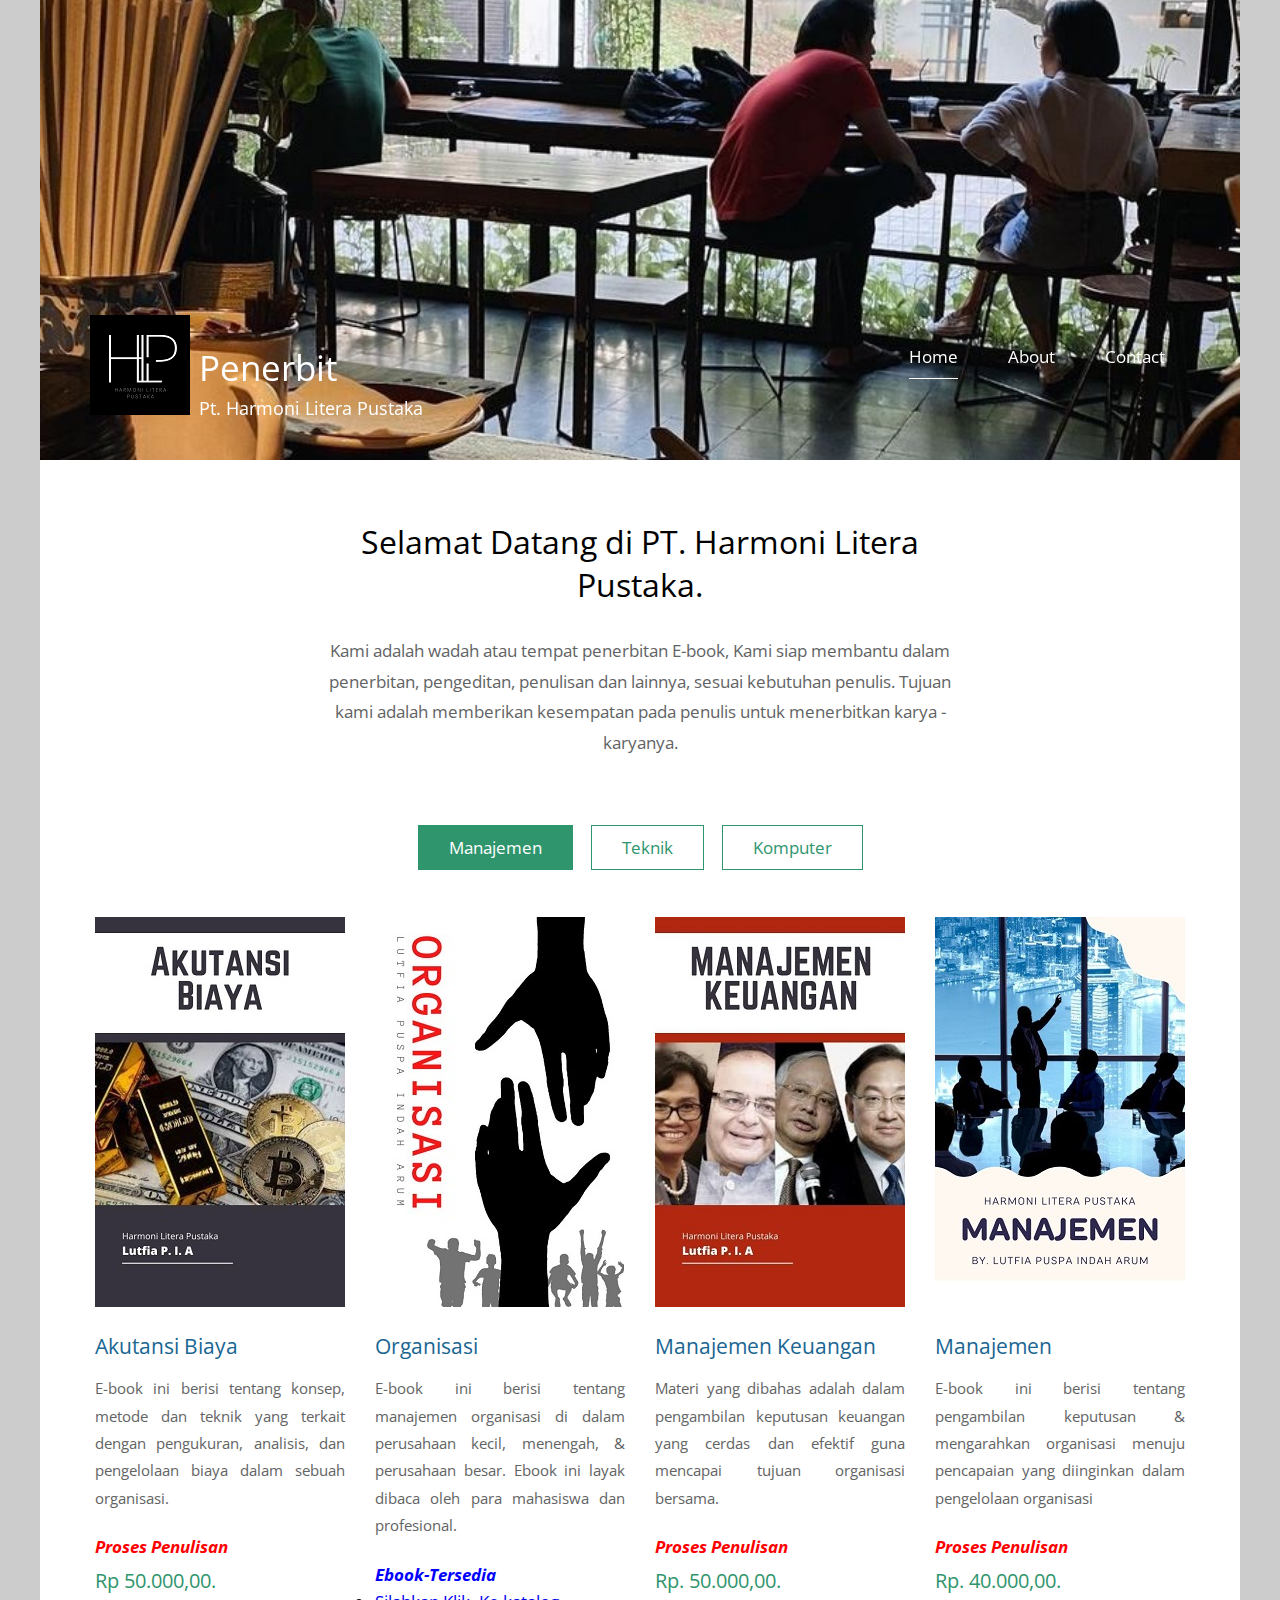
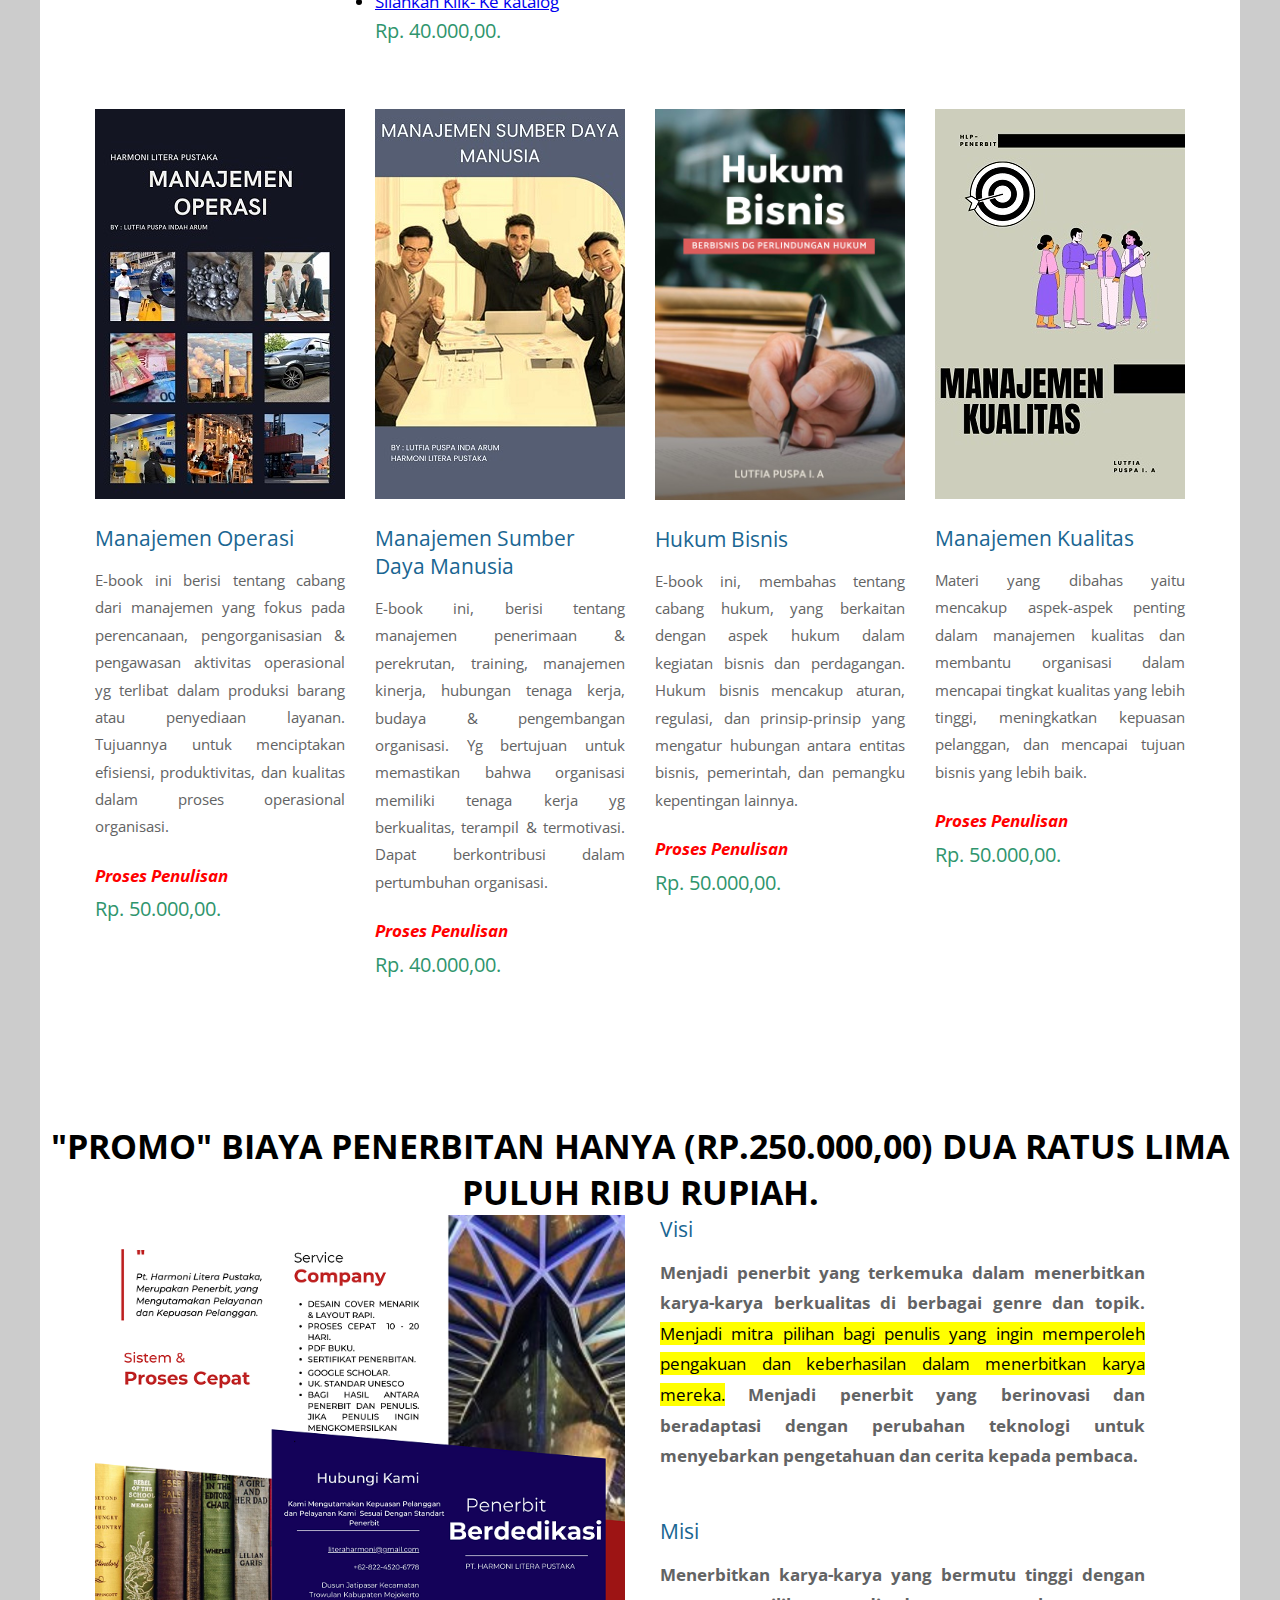
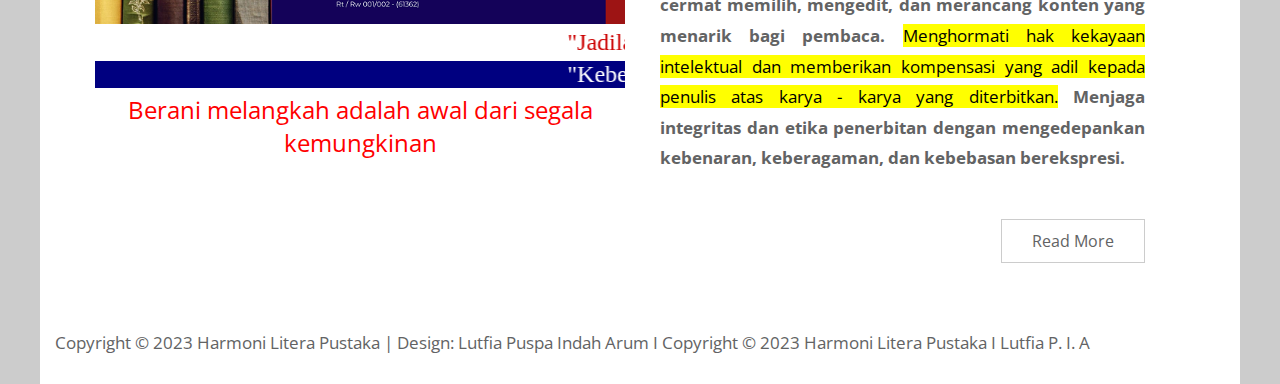
==== commit 4f50419a: "Update index.html" ====
--- a/index.html
+++ b/index.html
@@ -293,6 +293,17 @@
 							</figcaption>
 						</figure>
 					</article>
+										<article class="col-lg-3 col-md-4 col-sm-6 col-12 tm-gallery-item">
+						<figure>
+							<img src="img/gallery/21.jpg" alt="Image" class="img-fluid tm-gallery-img" />
+							<figcaption>
+								<h4 class="tm-gallery-title">Jaringan Nirkable</h4>
+								<p class="tm-gallery-description">E-book ini dapat menambah pengetahuan mengenai Konsep Dasar Teknologi Jaringan NirkabeL, Transmisi Data Pada Jaringan Nirkabel, Multiplexing dan Pemodulasian, Arsitektur Jaringan dan System Layering, Standar Dalam Jaringan Nirkabel, System Keamanan Jaringan Nirkabel, Implementasi Keamanan Jaringan Nirkabel, Ancaman Jaringan Nirkabel, Komunikasi Nirkabel, Komunikasi Data Jaringan Seluler/Bergerak dan Komunikasi Data Satelit.</p>
+								<p><i><b style="color: red;">Proses Penulisan</b></i></p>
+								<p class="tm-gallery-price">Rp....</p>
+							</figcaption>
+						</figure>
+					</article>
 				</div> <!-- gallery page 3 -->
 			</div>
 			<h1 style="text-align: center;">"PROMO" BIAYA PENERBITAN HANYA (RP.250.000,00) DUA RATUS LIMA PULUH RIBU RUPIAH.</h1>
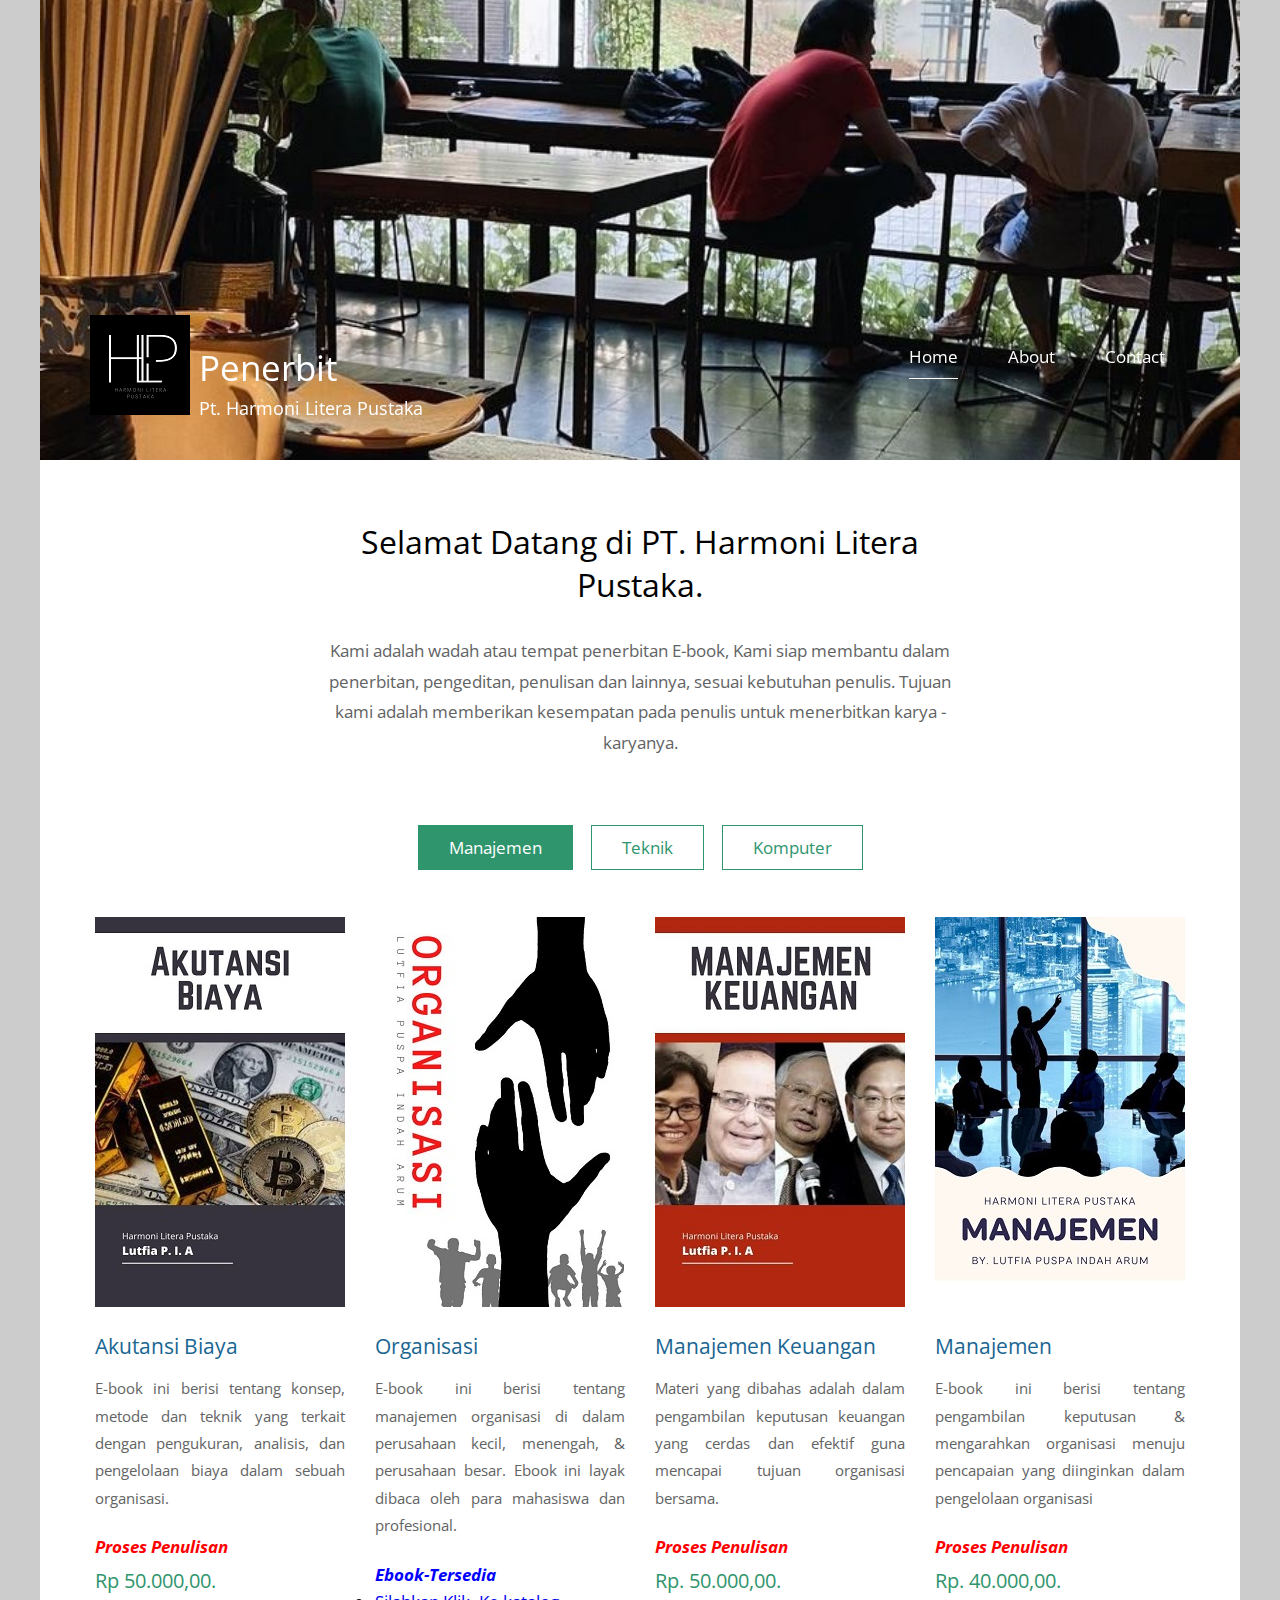
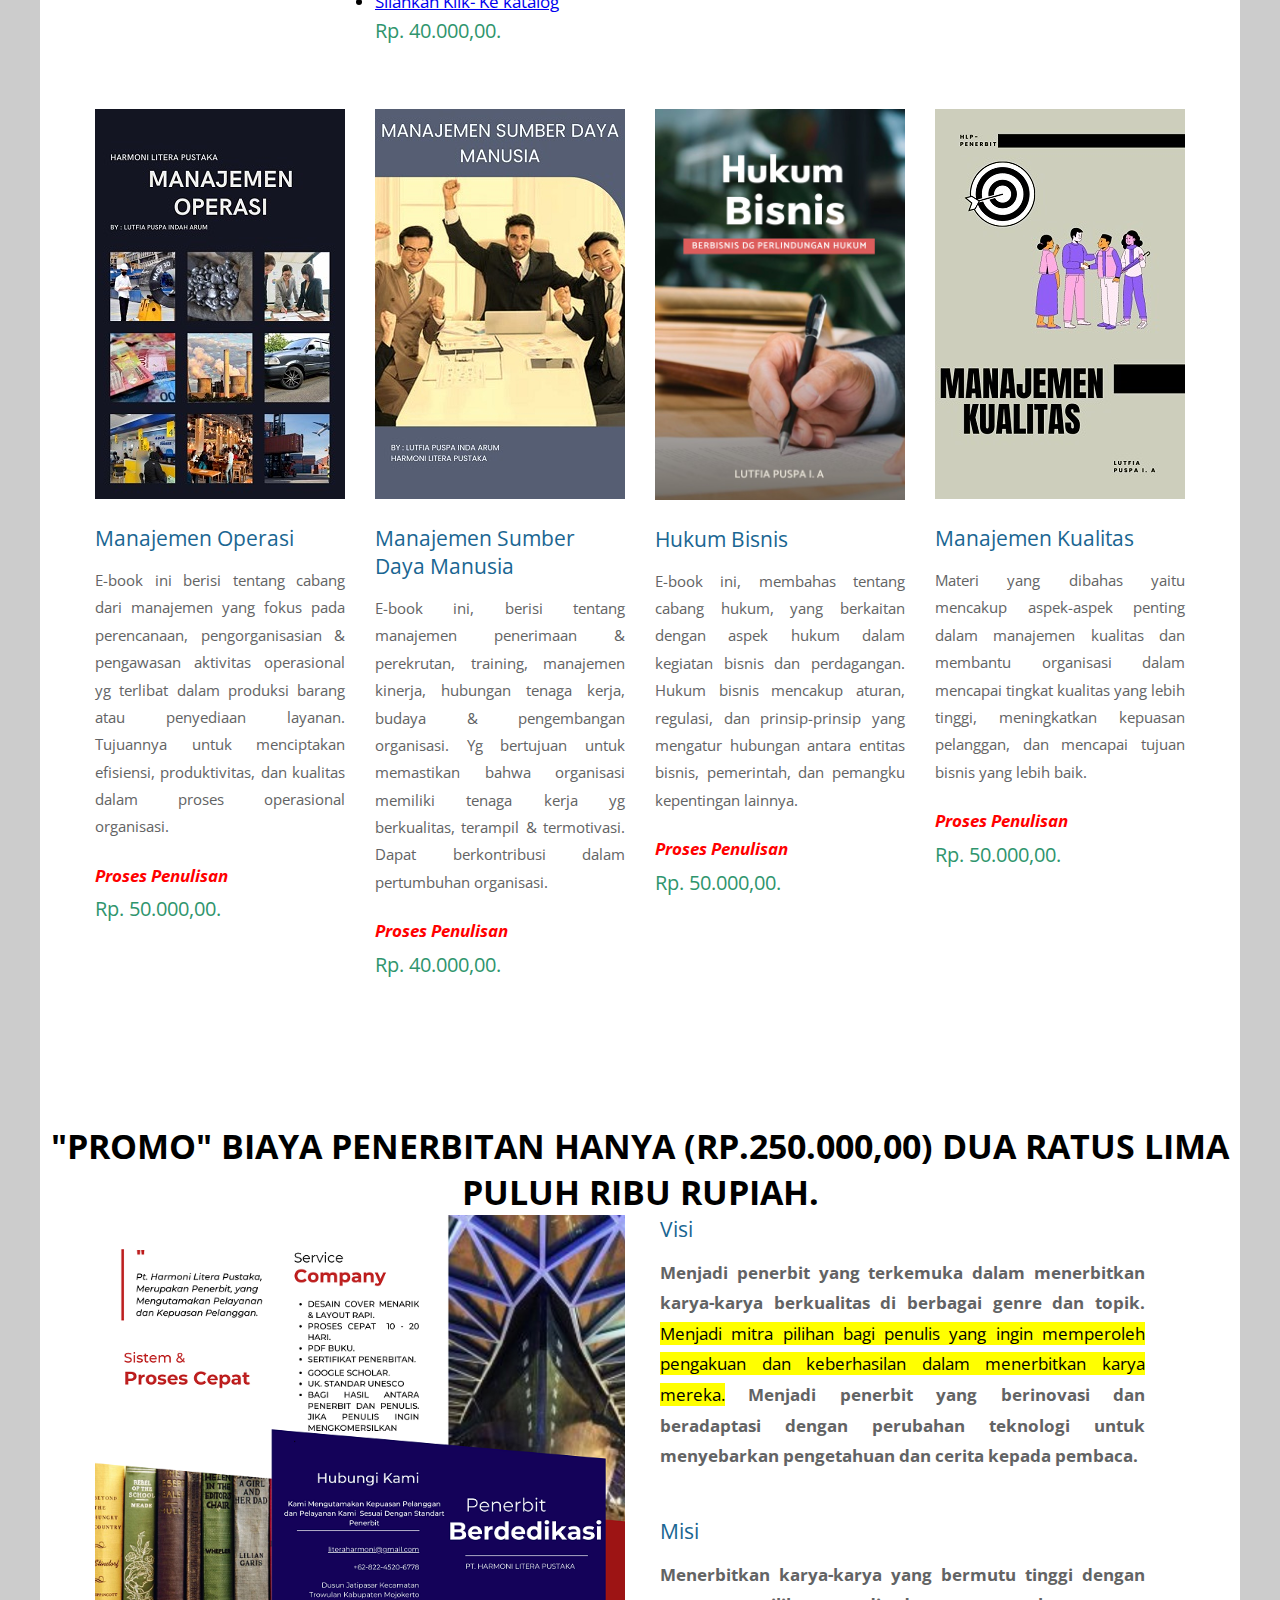
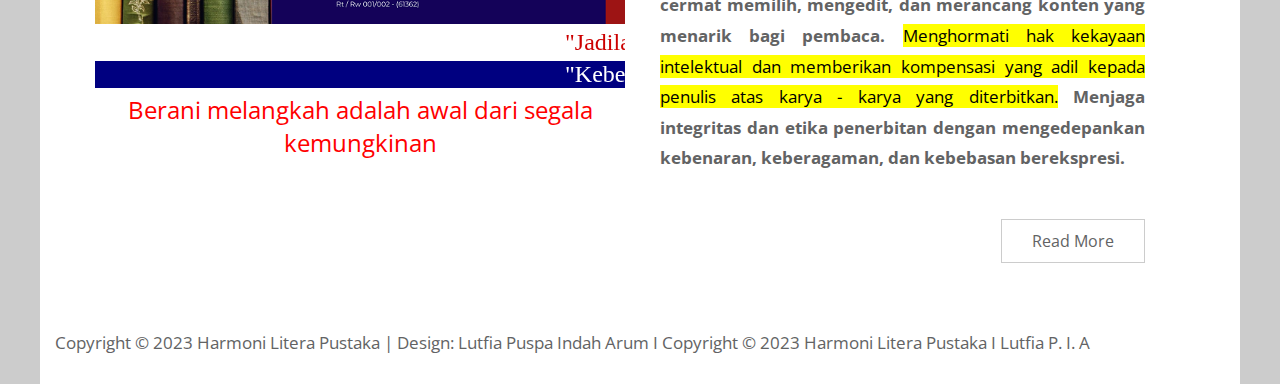
==== commit 9a3ca58e: "Update index.html" ====
--- a/index.html
+++ b/index.html
@@ -301,6 +301,7 @@
 								<p class="tm-gallery-description">E-book ini dapat menambah pengetahuan mengenai Konsep Dasar Teknologi Jaringan NirkabeL, Transmisi Data Pada Jaringan Nirkabel, Multiplexing dan Pemodulasian, Arsitektur Jaringan dan System Layering, Standar Dalam Jaringan Nirkabel, System Keamanan Jaringan Nirkabel, Implementasi Keamanan Jaringan Nirkabel, Ancaman Jaringan Nirkabel, Komunikasi Nirkabel, Komunikasi Data Jaringan Seluler/Bergerak dan Komunikasi Data Satelit.</p>
 								<p><i><b style="color: red;">Proses Penulisan</b></i></p>
 								<p class="tm-gallery-price">Rp....</p>
+								<li><a href="jaringan nirkabe.html">Silahkan Klik- Ke katalog</a></li>
 							</figcaption>
 						</figure>
 					</article>
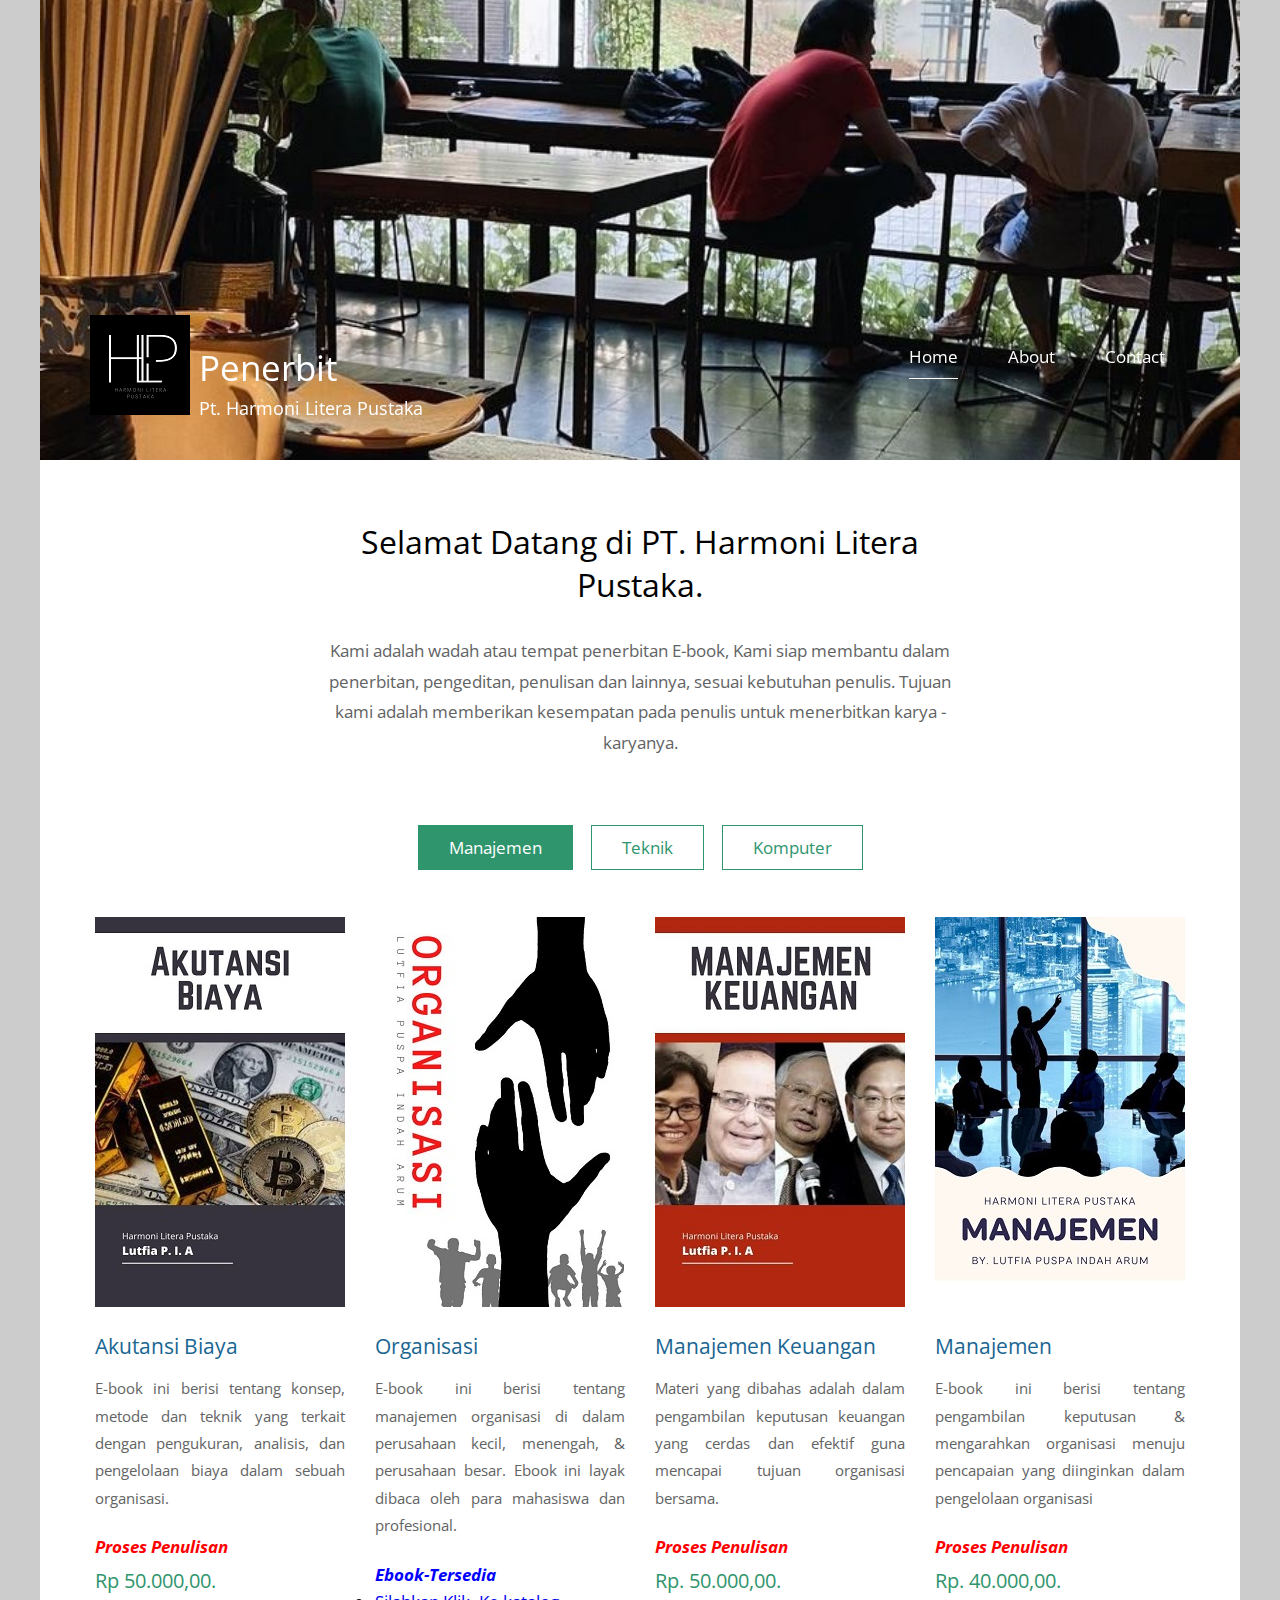
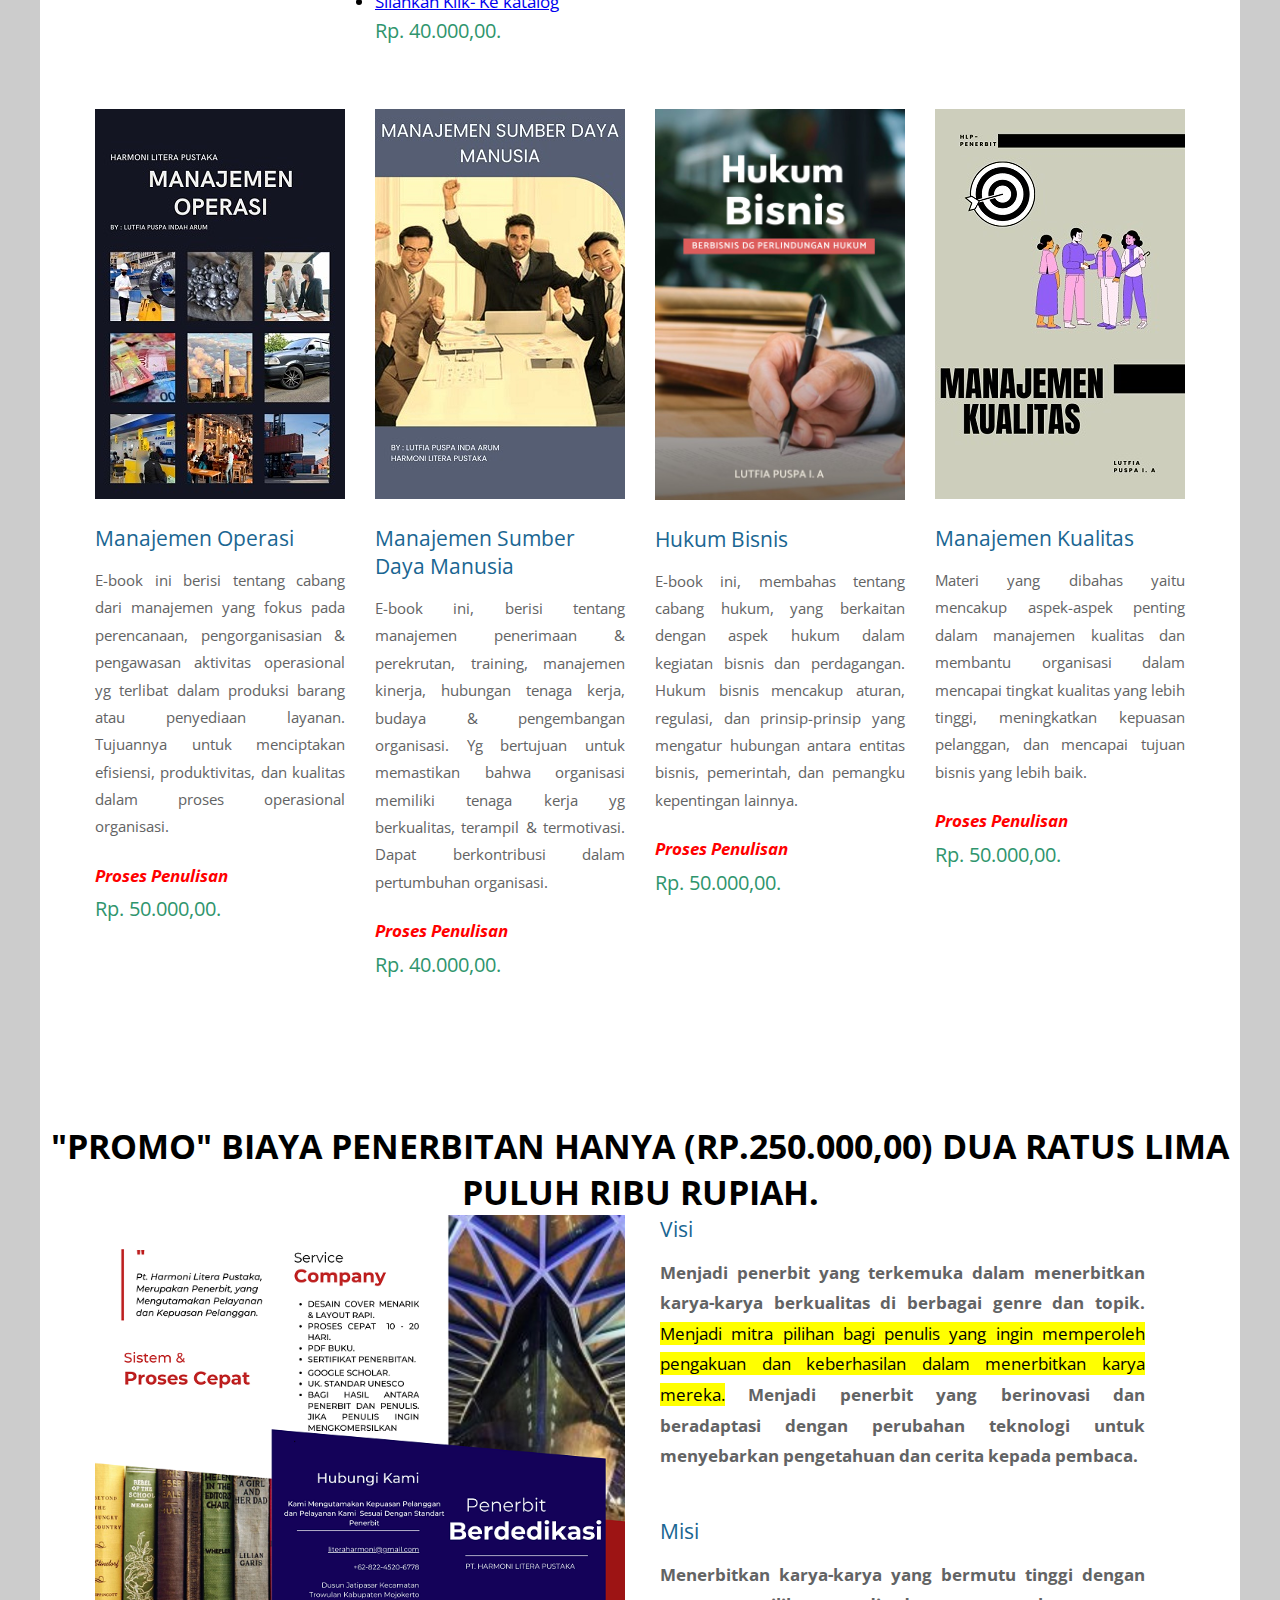
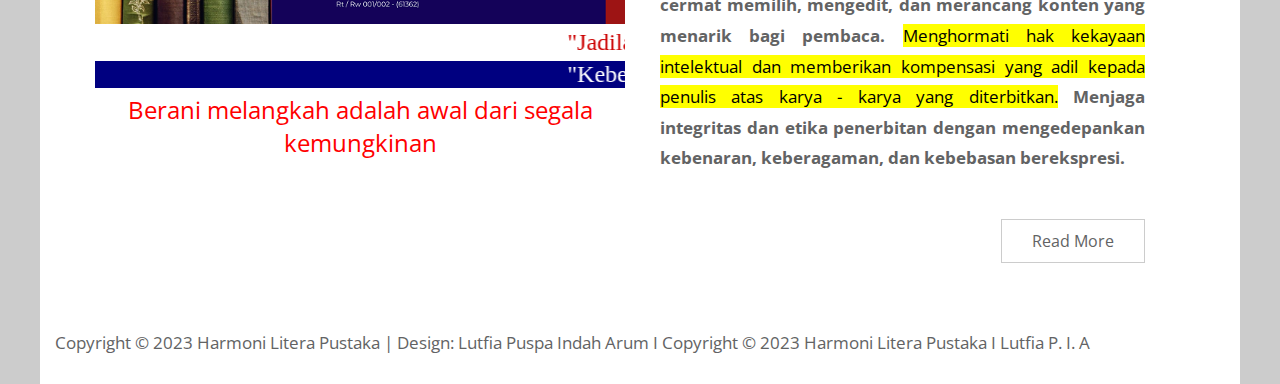
==== commit 2422a678: "Update index.html" ====
--- a/index.html
+++ b/index.html
@@ -301,7 +301,7 @@
 								<p class="tm-gallery-description">E-book ini dapat menambah pengetahuan mengenai Konsep Dasar Teknologi Jaringan NirkabeL, Transmisi Data Pada Jaringan Nirkabel, Multiplexing dan Pemodulasian, Arsitektur Jaringan dan System Layering, Standar Dalam Jaringan Nirkabel, System Keamanan Jaringan Nirkabel, Implementasi Keamanan Jaringan Nirkabel, Ancaman Jaringan Nirkabel, Komunikasi Nirkabel, Komunikasi Data Jaringan Seluler/Bergerak dan Komunikasi Data Satelit.</p>
 								<p><i><b style="color: red;">Proses Penulisan</b></i></p>
 								<p class="tm-gallery-price">Rp....</p>
-								<li><a href="jaringan nirkabe.html">Silahkan Klik- Ke katalog</a></li>
+								<li><a href="JARINGAN NIRKABEL.html">Silahkan Klik- Ke katalog</a></li>
 							</figcaption>
 						</figure>
 					</article>
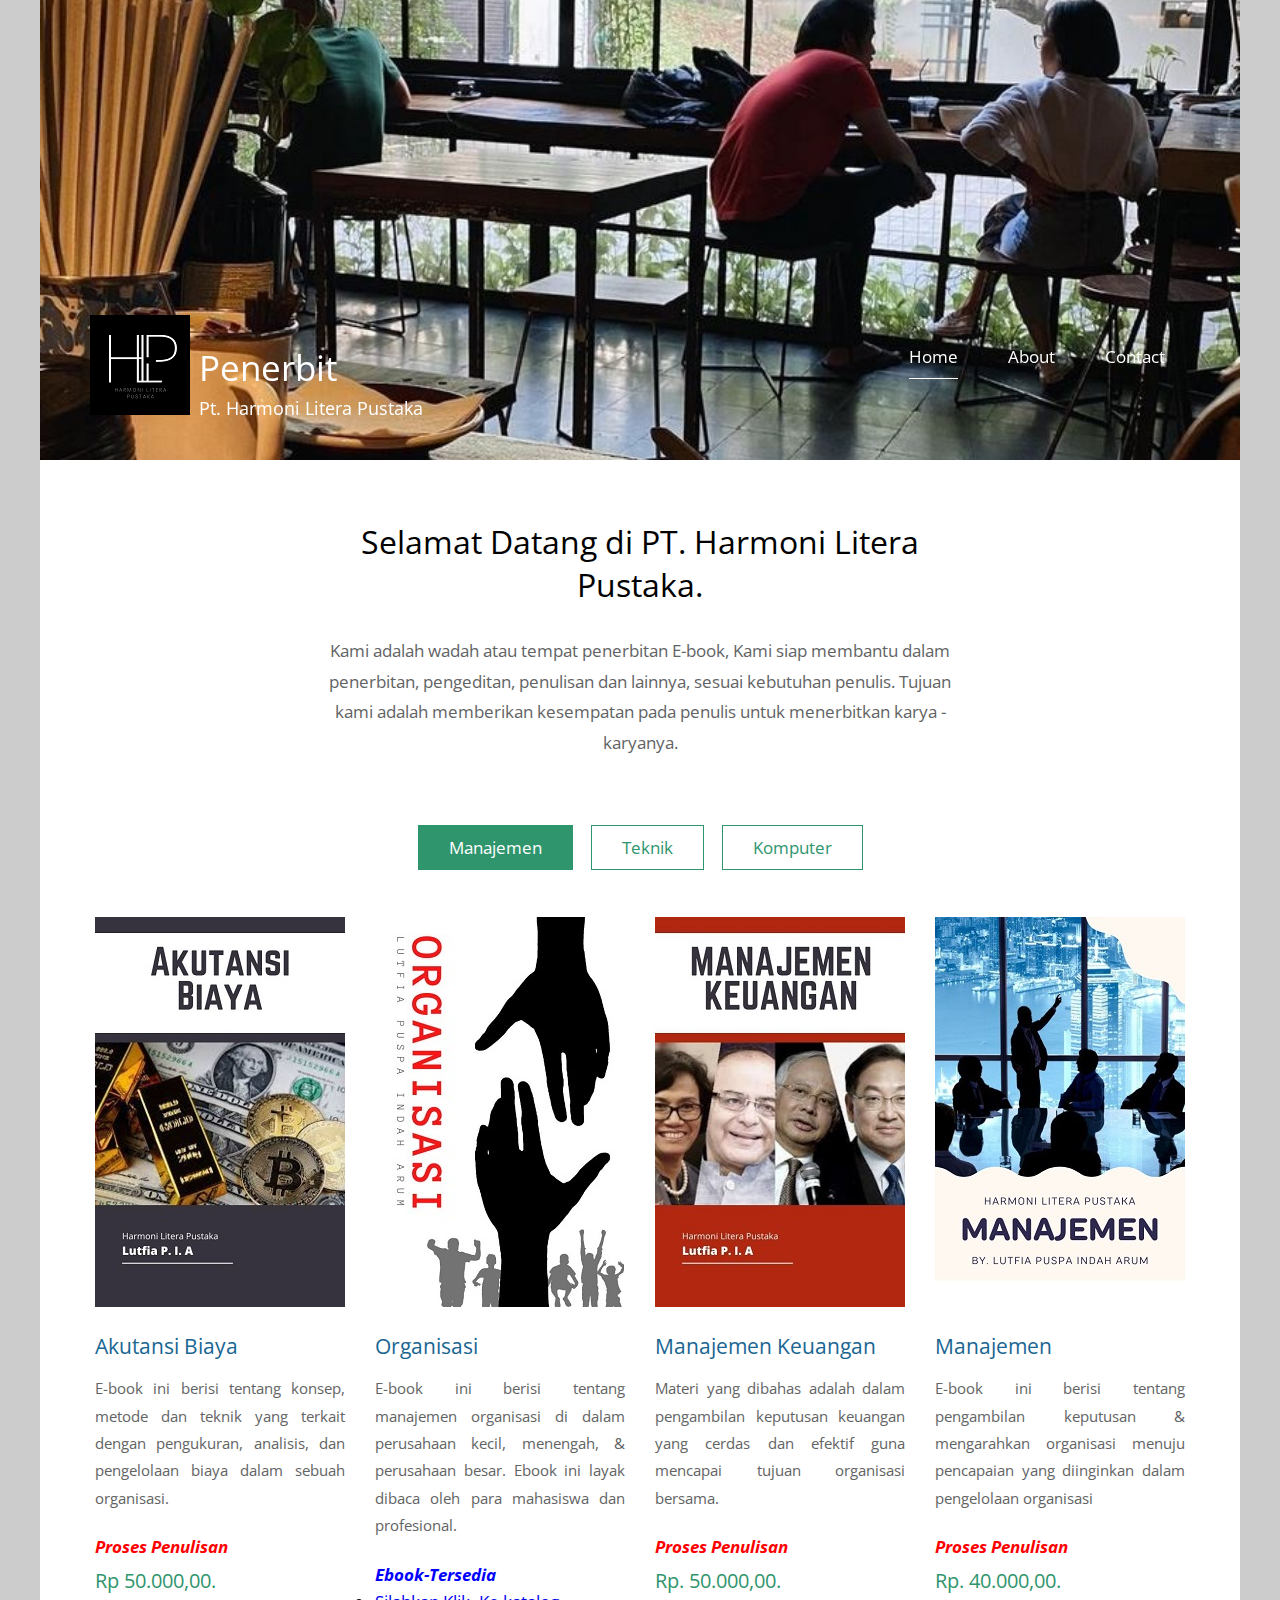
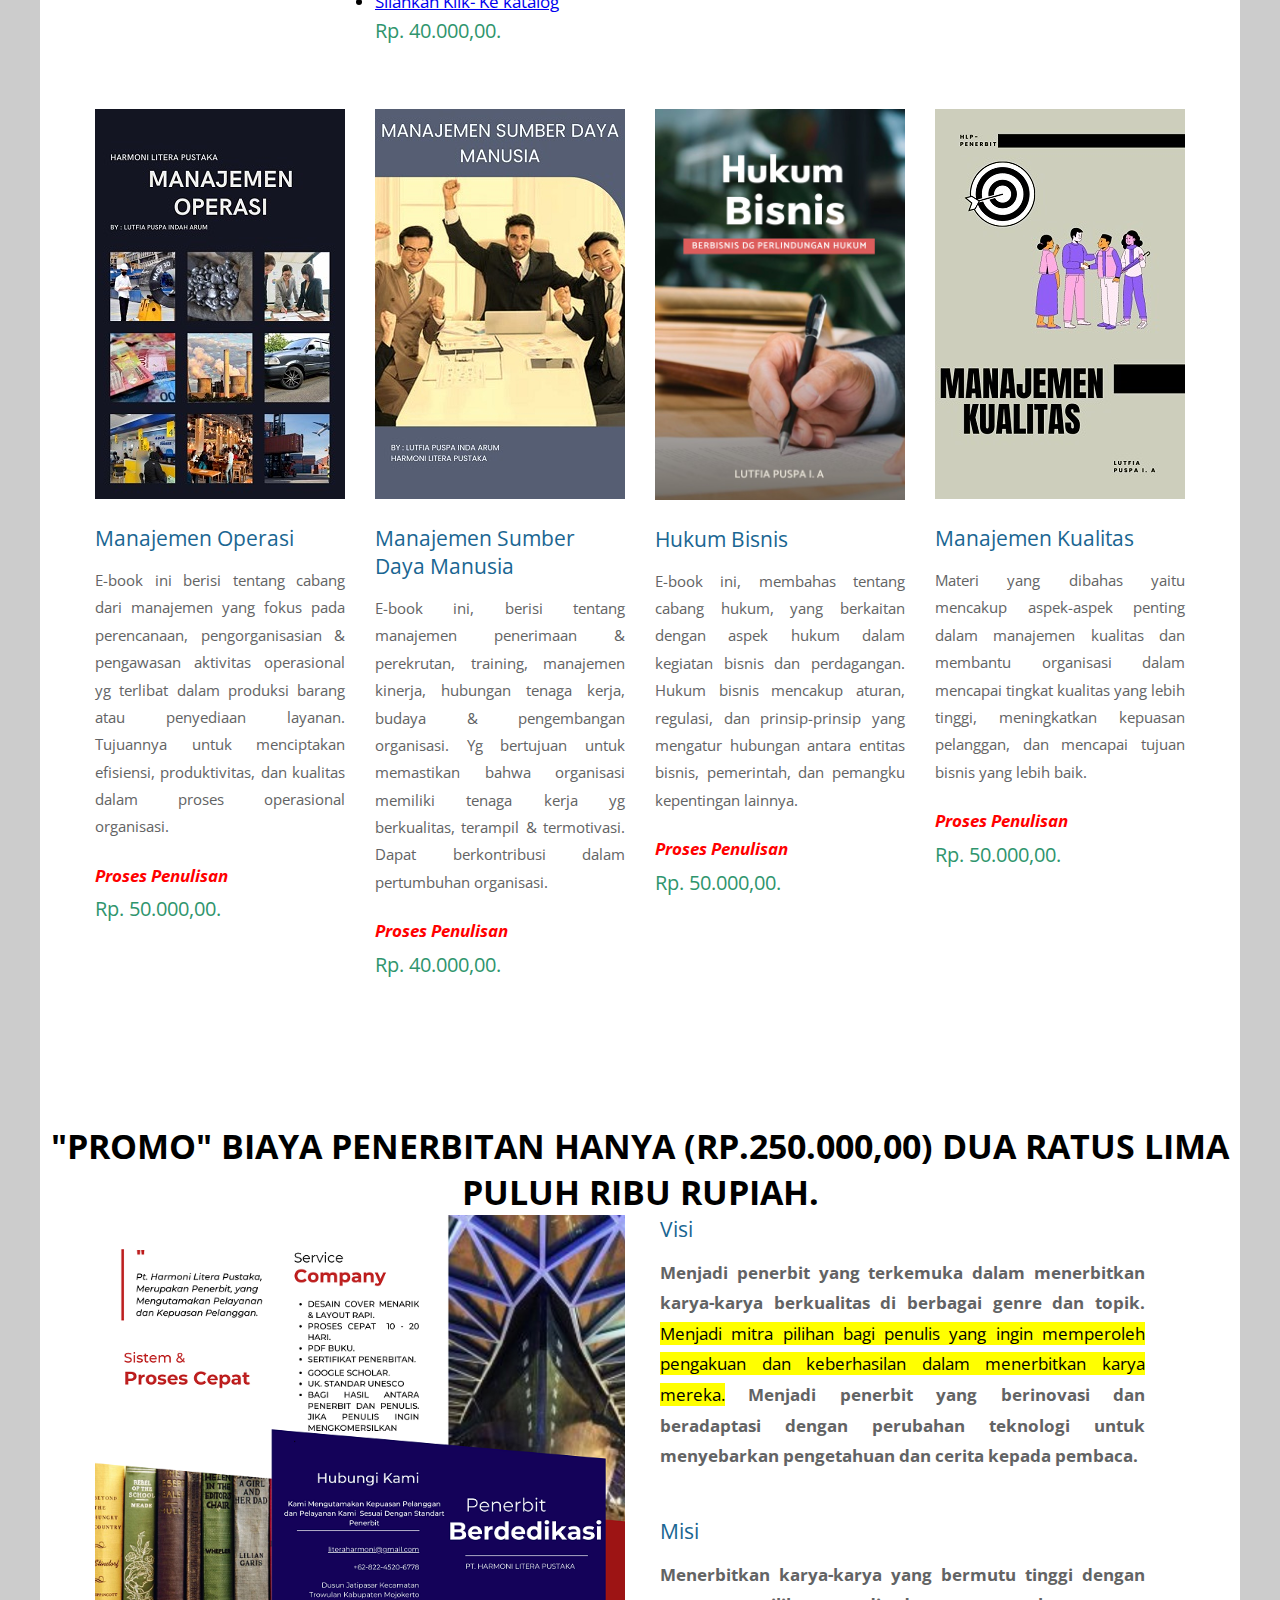
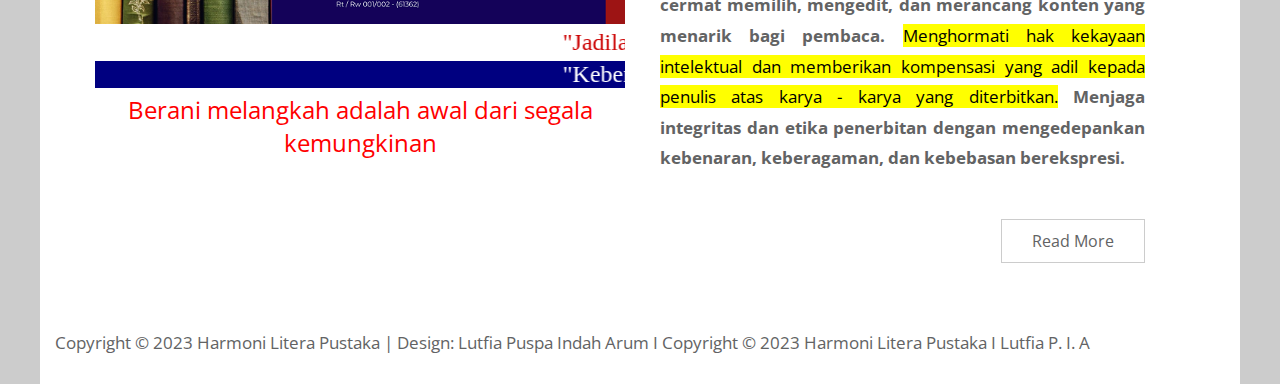
==== commit ef68dee0: "Update index.html" ====
--- a/index.html
+++ b/index.html
@@ -299,8 +299,8 @@
 							<figcaption>
 								<h4 class="tm-gallery-title">Jaringan Nirkable</h4>
 								<p class="tm-gallery-description">E-book ini dapat menambah pengetahuan mengenai Konsep Dasar Teknologi Jaringan NirkabeL, Transmisi Data Pada Jaringan Nirkabel, Multiplexing dan Pemodulasian, Arsitektur Jaringan dan System Layering, Standar Dalam Jaringan Nirkabel, System Keamanan Jaringan Nirkabel, Implementasi Keamanan Jaringan Nirkabel, Ancaman Jaringan Nirkabel, Komunikasi Nirkabel, Komunikasi Data Jaringan Seluler/Bergerak dan Komunikasi Data Satelit.</p>
-								<p><i><b style="color: red;">Proses Penulisan</b></i></p>
-								<p class="tm-gallery-price">Rp....</p>
+								<p><i><b style="color: red;">Telah Terbit</b></i></p>
+								<p class="tm-gallery-price">Rp 125,000</p>
 								<li><a href="JARINGAN NIRKABEL.html">Silahkan Klik- Ke katalog</a></li>
 							</figcaption>
 						</figure>
